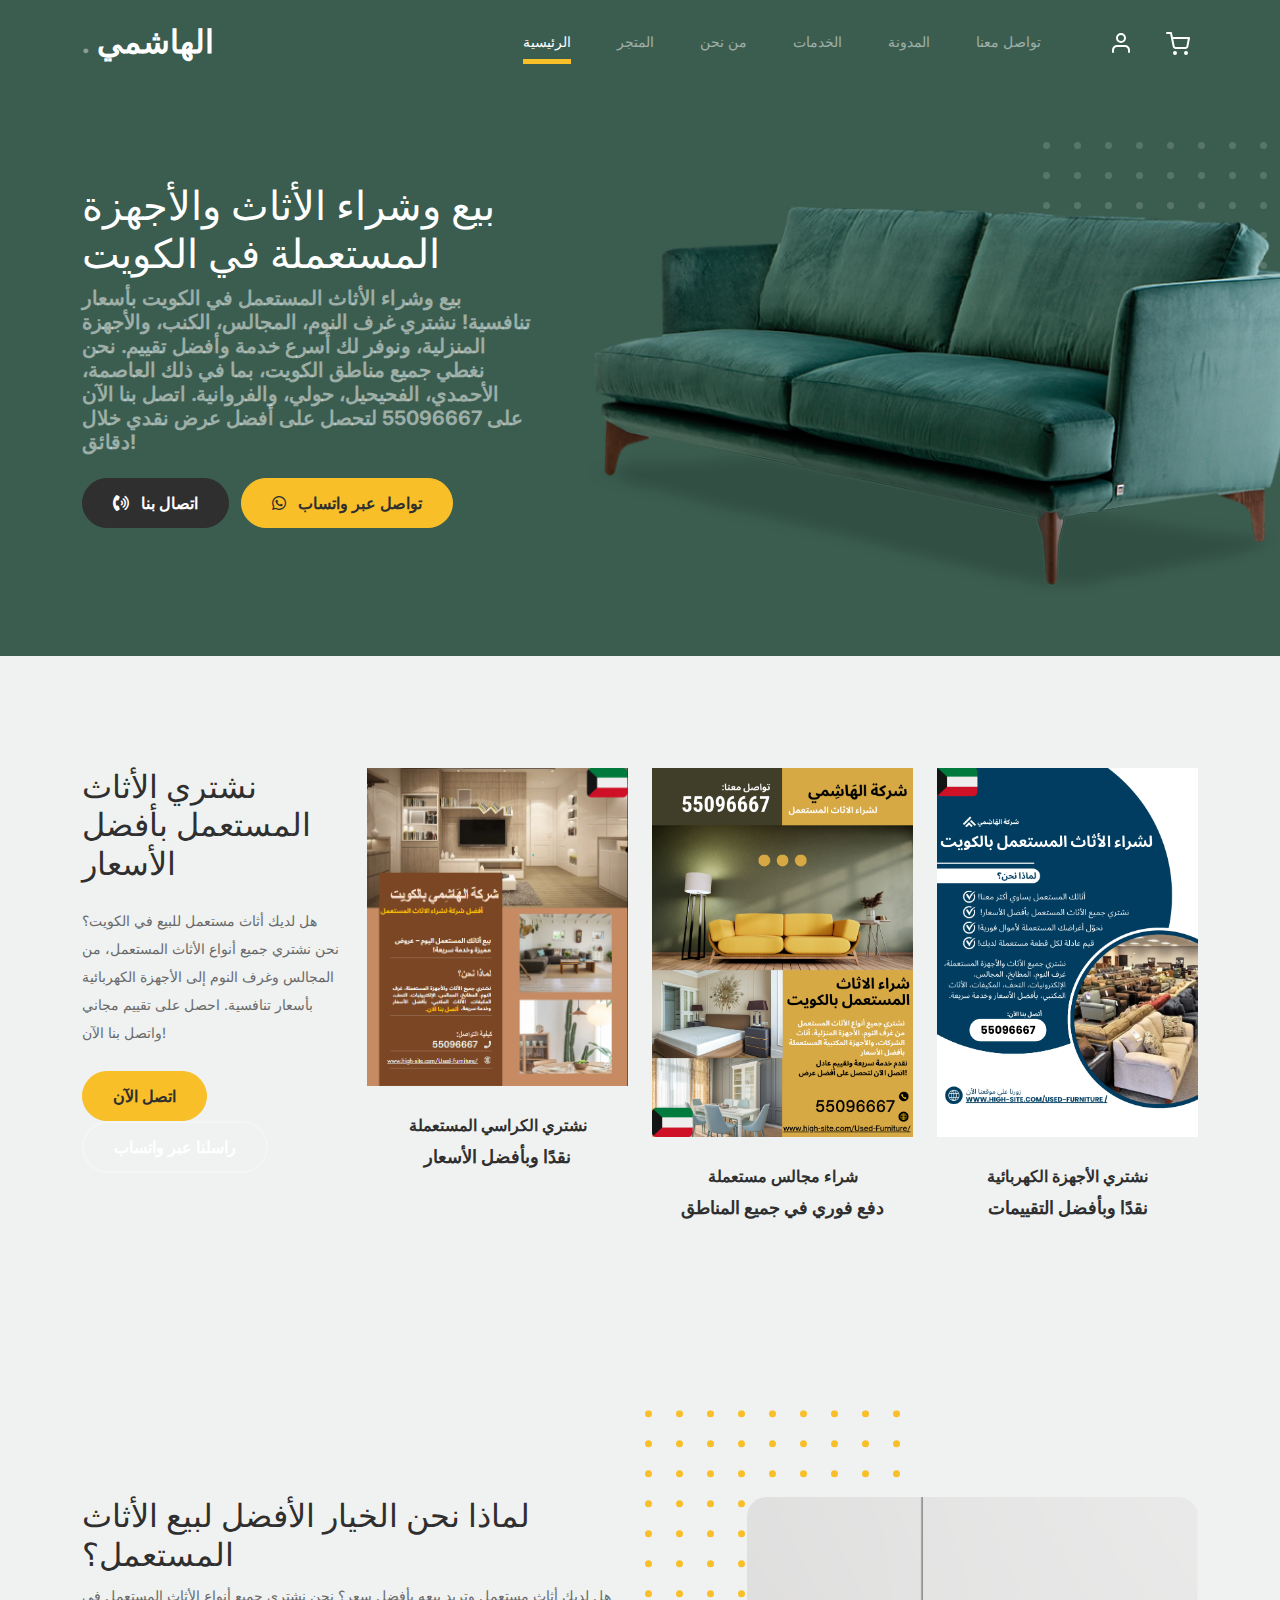
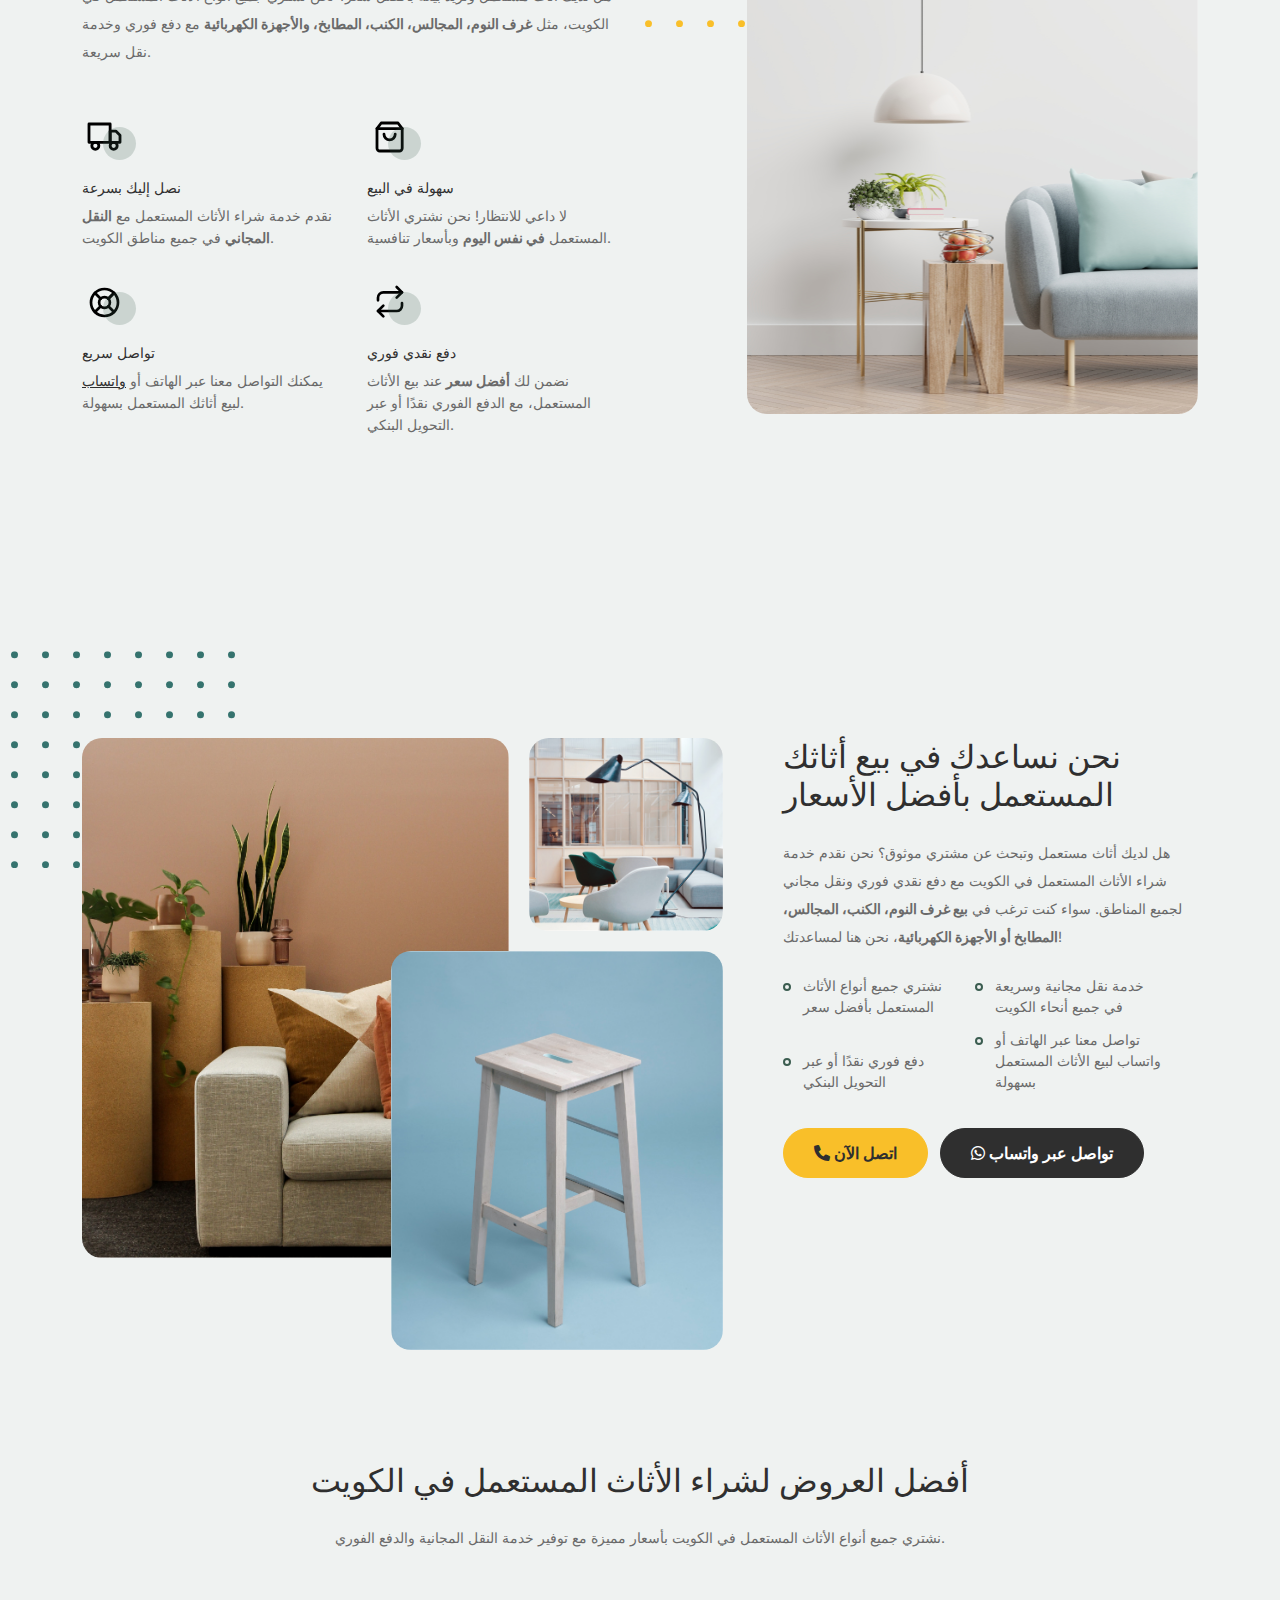
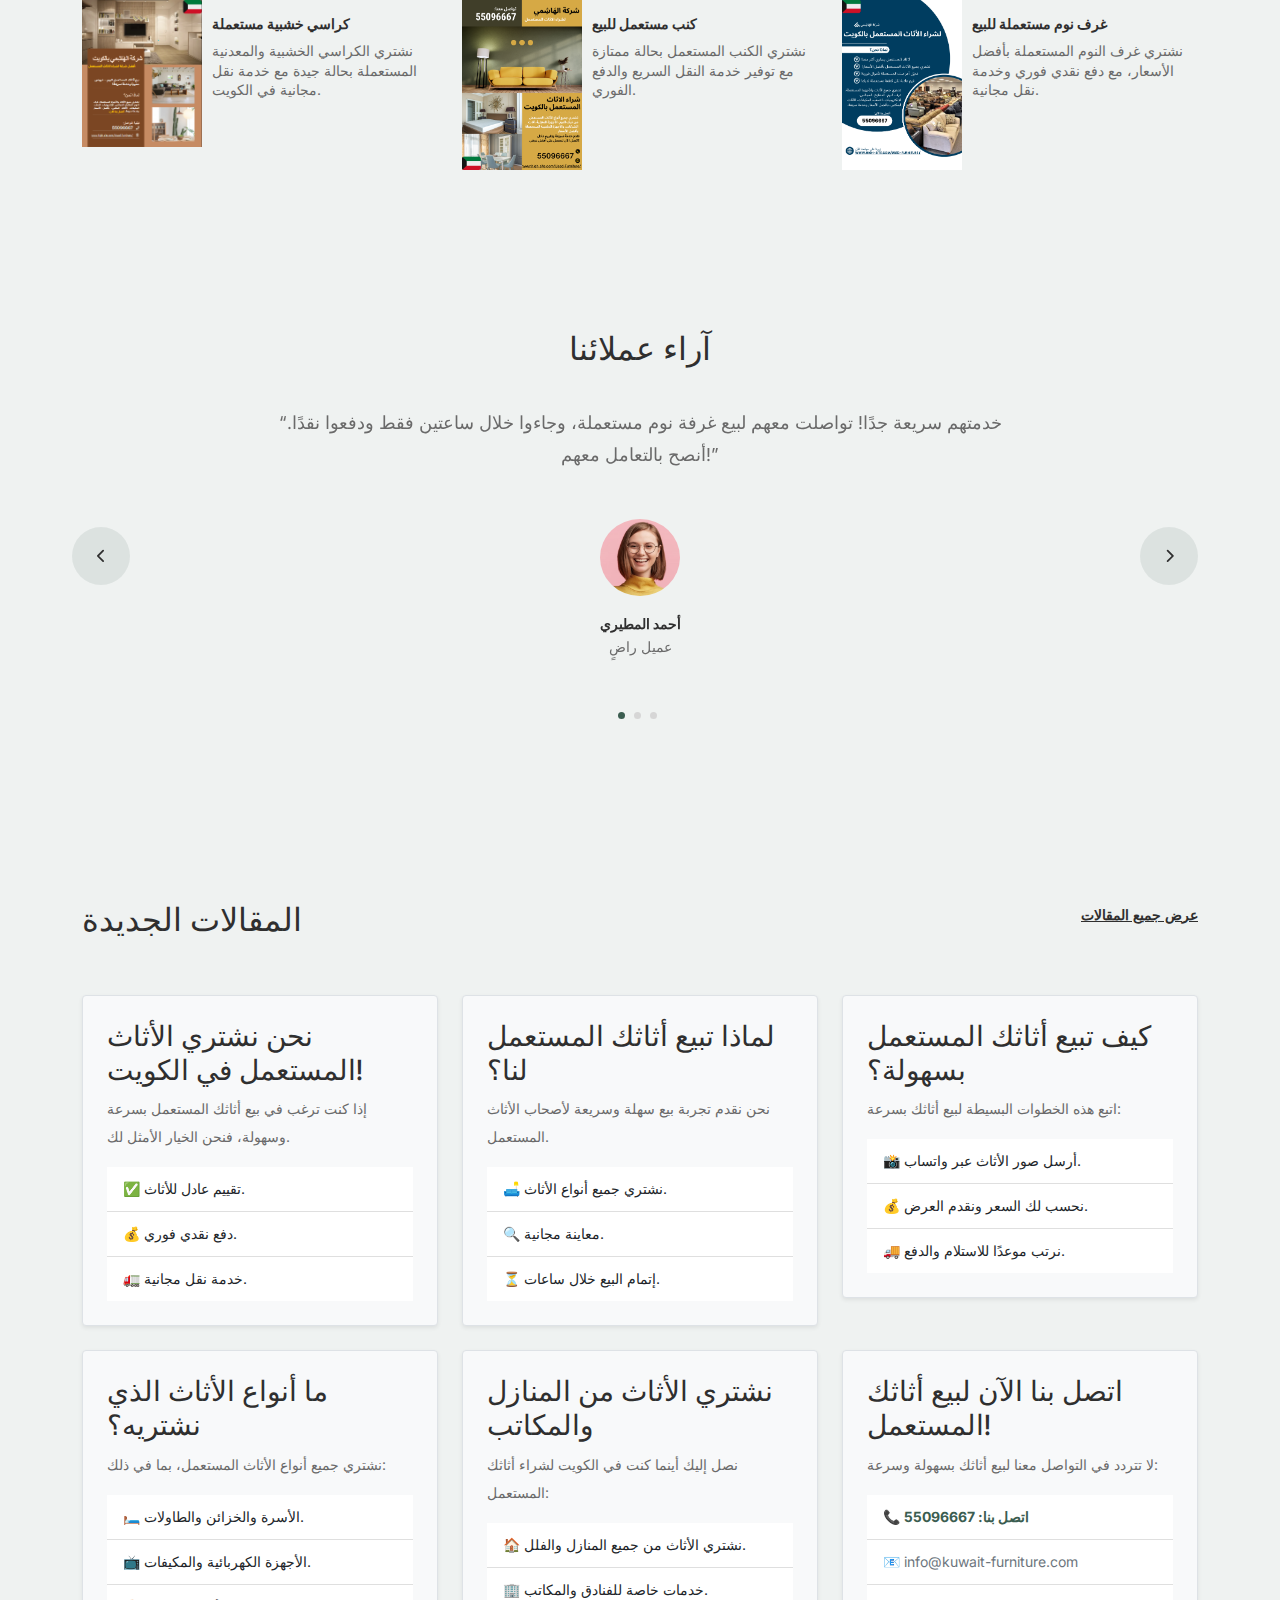
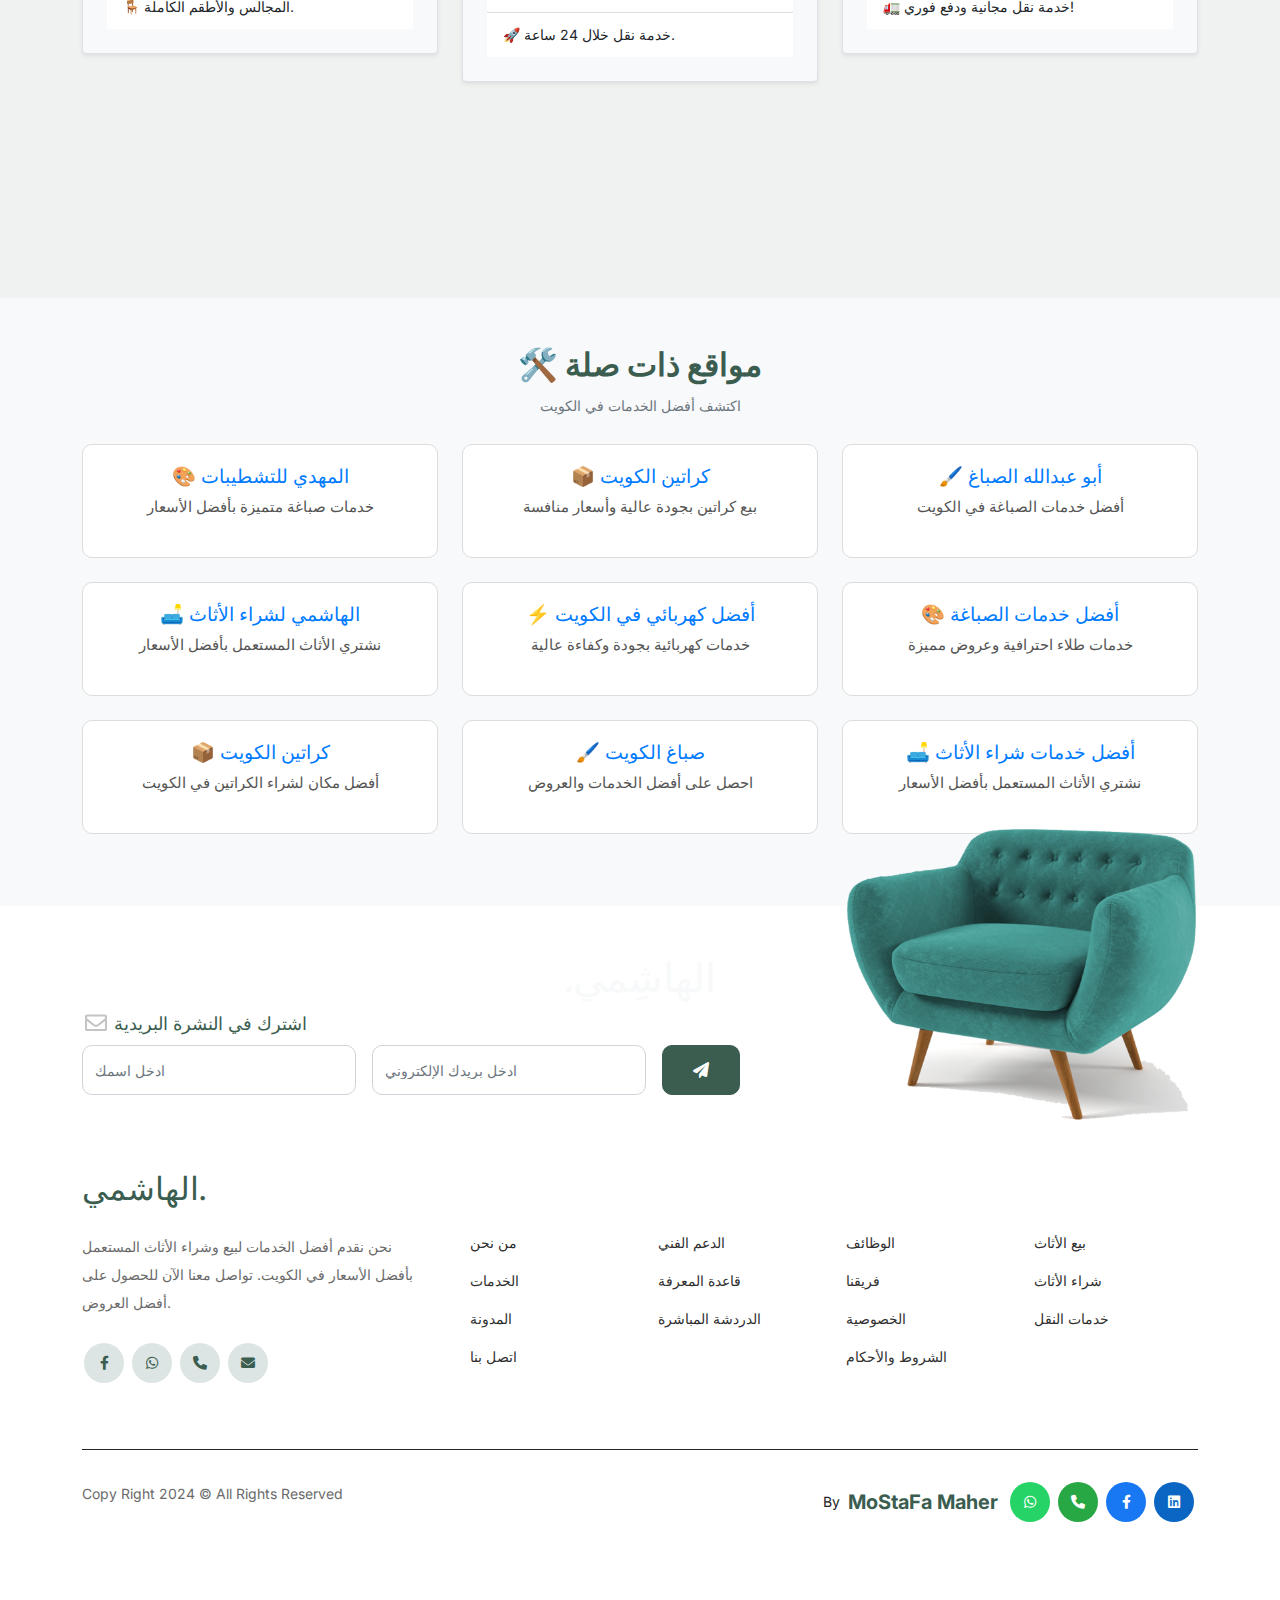
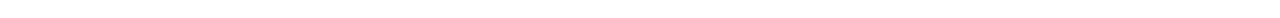
==== index.html @ af4d05bc "first commit" ====
<!DOCTYPE html>
<html lang="ar">

<head>
	<meta charset="UTF-8" />
	<meta http-equiv="X-UA-Compatible" content="IE=edge" />
	<meta name="viewport" content="width=device-width, initial-scale=1.0" />

	<link rel="icon" href="https://high-site.com/img/flagofkuwait_6485.ico" type="image/svg+xml" />

	<!-- Bootstrap CSS -->
	<link href="css/bootstrap.min.css" rel="stylesheet" />
	<link href="https://cdnjs.cloudflare.com/ajax/libs/font-awesome/6.0.0-beta3/css/all.min.css" rel="stylesheet" />
	<link href="css/tiny-slider.css" rel="stylesheet" />
	<link href="css/style.css" rel="stylesheet" />

	<title>
		شراء الأثاث المستعمل الكويت - اتصل الآن 55096667 - يشتري الأثاث المستعمل -
		أرقام شراء الأثاث المستعمل - أثاث مستعمل - غرف نوم - أجهزة منزلية - شركة
		الهاشمي للأثاث المستعمل
	</title>

	<!-- Meta Description -->
	<meta name="description"
		content="شركة الهاشمي لشراء الأثاث المستعمل في الكويت – نشتري جميع أنواع الأثاث المستعمل من غرف نوم، أجهزة منزلية، مطابخ، مجالس، تحف، إلكترونيات بأعلى سعر. خدمة سريعة، تقييم عادل، اتصل الآن 55096667! - شراء اثاث مستعمل بالكويت - نشتري غرف نوم - نشتري شقق كاملة - نشتري أجهزة كهربائية - نشتري مخيمات وسكراب - شراء اثاث مستعمل" />
	<meta name="keywords"
		content="شراء أثاث مستعمل بالكويت, نشتري الأثاث المستعمل, بيع أثاث مستعمل, نشتري غرف نوم مستعملة, نشتري أجهزة كهربائية, شراء عفش مستعمل, سوق الأثاث المستعمل, شراء مطابخ مستعملة, نشتري مجالس مستعملة, بيع وشراء الأثاث بالكويت, شراء أثاث مستعمل السالمية, شراء أثاث مستعمل الجهراء, نشتري الأثاث المستعمل الفروانية, شراء عفش مستعمل حولي, شراء أثاث مكتبي مستعمل, نشتري غرف نوم مستعملة بالكويت, نشتري الأثاث المستعمل بأعلى سعر, شراء أثاث مستعمل الأحمدي, شراء الأجهزة الكهربائية المستعملة, بيع وشراء غرف النوم المستعملة, نشتري العفش المستعمل بالكويت, شراء تحف وأنتيكات مستعملة, بيع أثاث مستعمل الكويت, نشتري مكيفات مستعملة, نشتري ثلاجات وغسالات مستعملة, شراء أدوات مطبخ مستعملة, شراء أثاث مستعمل الشويخ, شراء سكراب وأثاث قديم, شراء مستلزمات فنادق مستعملة, نشتري مستلزمات مطاعم مستعملة, سوق المستعمل في الكويت, نشتري طاولات وكراسي مستعملة, شراء أثاث في الكويت, نشتري الأثاث المستعمل نقدًا, أفضل شركة شراء أثاث مستعمل بالكويت, اتصل الآن لبيع أثاثك المستعمل, نشتري المخيمات والسكراب بالكويت" />

	<link rel="canonical" href="https://high-site.com/" />
	<!-- Robots -->
	<meta name="robots" content="index, follow" />

	<!-- Geo Tags for Local SEO -->
	<meta name="geo.region" content="KW" />
	<meta name="geo.placename" content="Kuwait City, Al Jahra, Al Ahmadi, Hawally, Al Farwaniyah, Al Dajeej" />
	<meta name="geo.position" content="29.3759;47.9774" />
	<meta name="ICBM" content="29.3759,47.9774" />
	<meta name="geo.country" content="KW" />

	<!-- Open Graph Tags -->
	<meta property="og:title" content="شراء الأثاث المستعمل بالكويت | أعلى سعر وأسرع خدمة | شركة الهاشمي" />
	<meta property="og:description"
		content="نشتري الأثاث المستعمل بالكويت بأعلى الأسعار! غرف نوم، أجهزة منزلية، مطابخ، مجالس، إلكترونيات. خدمة سريعة وتقييم عادل. اتصل الآن 55096667!" />
	<meta property="og:image" content="https://high-site.com/img/poster-Used-Furniture-kw-1-55096667.png" />
	<meta property="og:url" content="https://high-site.com/" />
	<meta property="og:type" content="website" />

	<!-- Twitter Card -->
	<meta name="twitter:card" content="https://high-site.com/img/poster-Used-Furniture-kw-1-55096667.png" />
	<meta name="twitter:title" content="شراء الأثاث المستعمل بالكويت | شركة الهاشمي | اتصل الآن 55096667" />
	<meta name="twitter:description"
		content="أفضل خدمة شراء أثاث مستعمل بالكويت. نشتري غرف النوم، الأجهزة المنزلية، المجالس، التحف بأعلى سعر! اتصل بنا 55096667." />
	<meta name="twitter:image" content="https://high-site.com/img/poster-Used-Furniture-kw-1-55096667.png" />
	<meta name="twitter:url" content="https://high-site.com/" />

	<!-- Google Font Poppins -->
	<link rel="preconnect" href="https://fonts.googleapis.com" />
	<link rel="preconnect" href="https://fonts.gstatic.com" crossorigin />
	<link href="https://fonts.googleapis.com/css2?family=Poppins:wght@100;200;300;400;500;600;700;800;900&display=swap"
		rel="stylesheet" />

	<!-- Scripts -->
	<!-- Schema.org (SEO) -->
	<script type="application/ld+json">
      {
        "@context": "https://schema.org",
        "@type": "Service",
        "name": "شراء الأثاث المستعمل بالكويت",
        "provider": {
          "@type": "LocalBusiness",
          "name": "شركة الهاشمي",
          "telephone": "+96555096667",
          "address": {
            "@type": "PostalAddress",
            "addressLocality": "Kuwait City",
            "addressCountry": "KW"
          }
        },
        "areaServed": {
          "@type": "Place",
          "name": "Kuwait"
        },
        "description": "نشتري جميع أنواع الأثاث المستعمل بالكويت بأفضل الأسعار، خدمة سريعة وتقييم عادل."
      }
    </script>

	<!-- Schema Markup for Local Business -->
	<script type="application/ld+json">
      {
        "@context": "https://schema.org",
        "@type": "LocalBusiness",
        "name": "شركة الهاشمي لشراء الأثاث المستعمل بالكويت",
        "description": "نشتري جميع أنواع الأثاث المستعمل في الكويت: غرف نوم، مطابخ، أجهزة منزلية، تحف، مجالس، إلكترونيات بأعلى الأسعار مع خدمة فورية وتقييم عادل. اتصل الآن 55096667!",
        "url": "https://high-site.com/",
        "logo": "https://high-site.com/img/kuwait-flag-icon.png",
        "address": {
          "@type": "PostalAddress",
          "streetAddress": "Al-Dajeej, Farwaniya",
          "addressLocality": "Kuwait City",
          "addressRegion": "Farwaniya",
          "postalCode": "81001",
          "addressCountry": "KW"
        },
        "contactPoint": {
          "@type": "ContactPoint",
          "telephone": "+96555096667",
          "contactType": "Customer Service"
        },
        "geo": {
          "@type": "GeoCoordinates",
          "latitude": 29.3759,
          "longitude": 47.9774
        },
        "openingHours": "Mo-Su 00:00-23:59",
        "sameAs": [],
        "areaServed": {
          "@type": "Place",
          "name": "Kuwait"
        }
      }
    </script>

	<!-- Schema for Images -->
	<script type="application/ld+json">
      {
        "@context": "https://schema.org",
        "@type": "ImageObject",
        "contentUrl": "https://high-site.com/img/poster-Used-Furniture-kw-1-55096667.png",
        "description": "شراء الأثاث المستعمل بالكويت - خدمة سريعة وأعلى الأسعار",
        "name": "الهاشمي لشراء الأثاث المستعمل بالكويت",
        "url": "https://high-site.com/"
      }
    </script>

	<!-- Schema for WebPage -->
	<script type="application/ld+json">
      {
        "@context": "https://schema.org",
        "@type": "WebPage",
        "name": "شراء الأثاث المستعمل بالكويت | شركة الهاشمي",
        "description": "أفضل خدمة لشراء الأثاث المستعمل بالكويت، نشتري جميع أنواع الأثاث المنزلي والمكتبي بأعلى سعر وبخدمة سريعة. اتصل بنا الآن 55096667.",
        "url": "https://high-site.com/"
      }
    </script>

	<!-- FAQ Schema Markup for Used Furniture Buying Service -->
	<script type="application/ld+json">
      {
        "@context": "https://schema.org",
        "@type": "FAQPage",
        "mainEntity": [
          {
            "@type": "Question",
            "name": "كيف يمكنني التواصل معكم؟",
            "acceptedAnswer": {
              "@type": "Answer",
              "text": "يمكنكم التواصل معنا عبر الهاتف أو WhatsApp على الرقم +96555096667 أو زيارة موقعنا الإلكتروني."
            }
          },
          {
            "@type": "Question",
            "name": "ما أنواع الأثاث المستعمل الذي تقومون بشرائه؟",
            "acceptedAnswer": {
              "@type": "Answer",
              "text": "نشتري جميع أنواع الأثاث المستعمل، بما في ذلك غرف النوم، المجالس، المطابخ، الأثاث المكتبي، الأجهزة الكهربائية، والتحف والديكورات."
            }
          },
          {
            "@type": "Question",
            "name": "ما هي المناطق التي تخدمونها في الكويت؟",
            "acceptedAnswer": {
              "@type": "Answer",
              "text": "نغطي جميع مناطق الكويت مثل الجهراء، الفروانية، حولي، السالمية، الأحمدي، الفحيحيل، مبارك الكبير، القرين، وصباح السالم."
            }
          },
          {
            "@type": "Question",
            "name": "هل تقدمون خدمة تقييم الأثاث مجانًا؟",
            "acceptedAnswer": {
              "@type": "Answer",
              "text": "نعم، نقدم تقييم مجاني للأثاث المستعمل مع إمكانية الحضور للموقع مباشرة لمعاينة الأثاث."
            }
          },
          {
            "@type": "Question",
            "name": "هل تقدمون خدمة نقل الأثاث؟",
            "acceptedAnswer": {
              "@type": "Answer",
              "text": "نعم، نقدم خدمة نقل الأثاث المستعمل عند الشراء لتوفير الراحة لعملائنا."
            }
          },
          {
            "@type": "Question",
            "name": "هل تشترون الأجهزة الإلكترونية المستعملة؟",
            "acceptedAnswer": {
              "@type": "Answer",
              "text": "نعم، نقوم بشراء جميع أنواع الأجهزة الإلكترونية مثل التلفزيونات، الثلاجات، الغسالات، المكيفات، والهواتف المحمولة."
            }
          },
          {
            "@type": "Question",
            "name": "كيف يمكنني الحصول على عرض سعر؟",
            "acceptedAnswer": {
              "@type": "Answer",
              "text": "يمكنكم إرسال صور الأثاث عبر WhatsApp أو الاتصال بنا مباشرة للحصول على عرض سعر فوري."
            }
          },
          {
            "@type": "Question",
            "name": "ما هي مميزات التعامل معكم؟",
            "acceptedAnswer": {
              "@type": "Answer",
              "text": "نقدم أعلى سعر للأثاث المستعمل، خدمة تقييم ونقل مجانية، تغطية شاملة لجميع مناطق الكويت، وسرعة في تنفيذ الخدمة."
            }
          },
          {
            "@type": "Question",
            "name": "هل يتم الدفع نقدًا عند الشراء؟",
            "acceptedAnswer": {
              "@type": "Answer",
              "text": "نعم، يتم الدفع نقدًا مباشرة بعد الاتفاق على السعر واستلام الأثاث."
            }
          },
          {
            "@type": "Question",
            "name": "ما هي أنواع الأثاث التي لا تقومون بشرائها؟",
            "acceptedAnswer": {
              "@type": "Answer",
              "text": "نحن نركز على شراء الأثاث بحالة جيدة، ولا نقوم بشراء الأثاث التالف أو غير القابل للاستخدام."
            }
          }
        ]
      }
    </script>

	<!-- Google tag (gtag.js) -->
	<script async src="https://www.googletagmanager.com/gtag/js?id=G-HM5YSEN372"></script>
	<script>
		window.dataLayer = window.dataLayer || [];
		function gtag() {
			dataLayer.push(arguments);
		}
		gtag("js", new Date());

		gtag("config", "G-HM5YSEN372");
	</script>
</head>

<body>
	<!-- بداية شريط التنقل -->
	<nav class="custom-navbar navbar navbar-expand-md navbar-dark bg-dark" aria-label="شريط التنقل">
		<div class="container">
			<a class="navbar-brand" href="index.html"><span>.</span> الهاشمي</a>

			<button class="navbar-toggler" type="button" data-bs-toggle="collapse" data-bs-target="#navbarsFurni"
				aria-controls="navbarsFurni" aria-expanded="false" aria-label="تبديل القائمة">
				<span class="navbar-toggler-icon"></span>
			</button>

			<div class="collapse navbar-collapse" id="navbarsFurni">
				<ul class="custom-navbar-nav navbar-nav ms-auto mb-2 mb-md-0">
					<li class="nav-item active">
						<a class="nav-link" href="index.html">الرئيسية</a>
					</li>
					<li><a class="nav-link" href="shop.html">المتجر</a></li>
					<li><a class="nav-link" href="about.html">من نحن</a></li>
					<li><a class="nav-link" href="services.html">الخدمات</a></li>
					<li><a class="nav-link" href="blog.html">المدونة</a></li>
					<li><a class="nav-link" href="contact.html">تواصل معنا</a></li>
				</ul>

				<ul class="custom-navbar-cta navbar-nav mb-2 mb-md-0 ms-5">
					<li>
						<a class="nav-link" href="#"><img src="images/user.svg" alt="حساب المستخدم" /></a>
					</li>
					<li>
						<a class="nav-link" href="cart.html"><img src="images/cart.svg" alt="سلة التسوق" /></a>
					</li>
				</ul>
			</div>
		</div>
	</nav>
	<!-- نهاية شريط التنقل -->

	<!-- Start Hero Section -->
	<div class="hero">
		<div class="container">
			<div class="row justify-content-between">
				<div class="col-lg-5">
					<div class="intro-excerpt">
						<p class="h1 text-white">
							بيع وشراء الأثاث والأجهزة<span class="d-block">المستعملة في الكويت</span>
						</p>
						<h1 class="h5 mb-4 text-white-50">
							بيع وشراء الأثاث المستعمل في الكويت بأسعار تنافسية! نشتري غرف النوم، المجالس، الكنب،
							والأجهزة المنزلية، ونوفر لك أسرع خدمة وأفضل تقييم. نحن نغطي جميع مناطق الكويت، بما في ذلك
							العاصمة، الأحمدي، الفحيحيل، حولي، والفروانية. اتصل بنا الآن على 55096667 لتحصل على أفضل عرض
							نقدي خلال دقائق!
						</h1>
						<div class="">
							<a href="tel:+96555096667" class="btn btn-outline-primary me-2">
								<i class="fa-solid fa-phone-volume me-2"></i> اتصال بنا
							</a>
							<a href="https://wa.me/+96555096667" class="btn btn-secondary me-2">
								<i class="fa-brands fa-whatsapp me-2"></i> تواصل عبر واتساب
							</a>
						</div>
					</div>

				</div>
				<div class="col-lg-7">
					<div class="hero-img-wrap">
						<img src="images/couch.png" class="img-fluid" />
					</div>
				</div>
			</div>
		</div>
	</div>
	<!-- End Hero Section -->

	<!-- Start Product Section -->
	<div class="product-section">
		<div class="container">
			<div class="row">
				<!-- Start Column 1 -->
				<div class="col-md-12 col-lg-3 mb-5 mb-lg-0">
					<h2 class="mb-4 section-title">نشتري الأثاث المستعمل بأفضل الأسعار</h2>
					<p class="mb-4">
						هل لديك أثاث مستعمل للبيع في الكويت؟ نحن نشتري جميع أنواع الأثاث المستعمل، من المجالس وغرف النوم
						إلى الأجهزة الكهربائية بأسعار تنافسية. احصل على تقييم مجاني واتصل بنا الآن!
					</p>
					<p>
						<a href="tel:+96555096667" class="btn btn-secondary me-2">اتصل الآن</a>
						<a href="https://wa.me/+96555096667" class="btn btn-white-outline">راسلنا عبر واتساب</a>
					</p>
				</div>
				<!-- End Column 1 -->

				<!-- Start Column 2 -->
				<div class="col-12 col-md-4 col-lg-3 mb-5 mb-md-0">
					<a class="product-item" href="tel:+96555096667">
						<img src="images/poster-Used-Furniture-kw-1-55096667.png" class="img-fluid product-thumbnail"
							alt="نشتري الكراسي المستعملة في الكويت" />
						<h3 class="product-title">نشتري الكراسي المستعملة</h3>
						<strong class="product-price">نقدًا وبأفضل الأسعار</strong>
						<span class="icon-cross">
							<img src="images/cross.svg" class="img-fluid" />
						</span>
					</a>
				</div>
				<!-- End Column 2 -->

				<!-- Start Column 3 -->
				<div class="col-12 col-md-4 col-lg-3 mb-5 mb-md-0">
					<a class="product-item" href="tel:+96555096667">
						<img src="images/poster-Used-Furniture-kw-2-55096667.png" class="img-fluid product-thumbnail"
							alt="شراء مجالس مستعملة الكويت" />
						<h3 class="product-title">شراء مجالس مستعملة</h3>
						<strong class="product-price">دفع فوري في جميع المناطق</strong>
						<span class="icon-cross">
							<img src="images/cross.svg" class="img-fluid" />
						</span>
					</a>
				</div>
				<!-- End Column 3 -->

				<!-- Start Column 4 -->
				<div class="col-12 col-md-4 col-lg-3 mb-5 mb-md-0">
					<a class="product-item" href="tel:+96555096667">
						<img src="images/poster-Used-Furniture-kw-3-55096667.png" class="img-fluid product-thumbnail"
							alt="نشتري الأجهزة الكهربائية المستعملة في الكويت" />
						<h3 class="product-title">نشتري الأجهزة الكهربائية</h3>
						<strong class="product-price">نقدًا وبأفضل التقييمات</strong>
						<span class="icon-cross">
							<img src="images/cross.svg" class="img-fluid" />
						</span>
					</a>
				</div>
				<!-- End Column 4 -->
			</div>

		</div>
	</div>
	<!-- End Product Section -->
	<!-- Start Why Choose Us Section -->
	<div class="why-choose-section">
		<div class="container">
			<div class="row justify-content-between">
				<div class="col-lg-6">
					<h2 class="section-title">لماذا نحن الخيار الأفضل لبيع الأثاث المستعمل؟</h2>
					<p>
						هل لديك أثاث مستعمل وتريد بيعه بأفضل سعر؟ نحن نشتري جميع أنواع الأثاث المستعمل في الكويت،
						مثل <strong>غرف النوم، المجالس، الكنب، المطابخ، والأجهزة الكهربائية</strong> مع دفع فوري وخدمة
						نقل سريعة.
					</p>

					<div class="row my-5">
						<div class="col-6 col-md-6">
							<div class="feature">
								<div class="icon">
									<img src="images/truck.svg" alt="خدمة شراء الأثاث المستعمل مع النقل المجاني"
										class="img-fluid" />
								</div>
								<h3>نصل إليك بسرعة</h3>
								<p>
									نقدم خدمة شراء الأثاث المستعمل مع <strong>النقل المجاني</strong> في جميع مناطق
									الكويت.
								</p>
							</div>
						</div>

						<div class="col-6 col-md-6">
							<div class="feature">
								<div class="icon">
									<img src="images/bag.svg" alt="بيع الأثاث المستعمل بسهولة في الكويت"
										class="img-fluid" />
								</div>
								<h3>سهولة في البيع</h3>
								<p>
									لا داعي للانتظار! نحن نشتري الأثاث المستعمل <strong>في نفس اليوم</strong> وبأسعار
									تنافسية.
								</p>
							</div>
						</div>

						<div class="col-6 col-md-6">
							<div class="feature">
								<div class="icon">
									<img src="images/support.svg" alt="أفضل تجار أثاث مستعمل بالكويت"
										class="img-fluid" />
								</div>
								<h3>تواصل سريع</h3>
								<p>
									يمكنك التواصل معنا عبر الهاتف أو <a href="https://wa.me/+96555096667">واتساب</a>
									لبيع أثاثك المستعمل بسهولة.
								</p>
							</div>
						</div>

						<div class="col-6 col-md-6">
							<div class="feature">
								<div class="icon">
									<img src="images/return.svg" alt="دفع فوري عند شراء الأثاث المستعمل بالكويت"
										class="img-fluid" />
								</div>
								<h3>دفع نقدي فوري</h3>
								<p>
									نضمن لك <strong>أفضل سعر</strong> عند بيع الأثاث المستعمل، مع الدفع الفوري نقدًا أو
									عبر التحويل البنكي.
								</p>
							</div>
						</div>
					</div>
				</div>

				<div class="col-lg-5">
					<div class="img-wrap">
						<img src="images/why-choose-us-img.jpg" alt="أماكن شراء الأثاث المستعمل في الكويت"
							class="img-fluid" />
					</div>
				</div>
			</div>
		</div>
	</div>
	<!-- End Why Choose Us Section -->

	<!-- Start We Help Section -->
	<div class="we-help-section">
		<div class="container">
			<div class="row justify-content-between">
				<div class="col-lg-7 mb-5 mb-lg-0">
					<div class="imgs-grid">
						<div class="grid grid-1">
							<img src="images/img-grid-1.jpg" alt="شراء الأثاث المستعمل بالكويت" loading="lazy" />
						</div>
						<div class="grid grid-2">
							<img src="images/img-grid-2.jpg" alt="أفضل الأسعار لبيع الأثاث المستعمل" loading="lazy" />
						</div>
						<div class="grid grid-3">
							<img src="images/img-grid-3.jpg" alt="بيع غرف نوم مستعملة وأجهزة كهربائية" loading="lazy" />
						</div>
					</div>
				</div>

				<div class="col-lg-5 ps-lg-5">
					<h2 class="section-title mb-4">
						نحن نساعدك في بيع أثاثك المستعمل بأفضل الأسعار
					</h2>
					<p>
						هل لديك أثاث مستعمل وتبحث عن مشتري موثوق؟ نحن نقدم خدمة شراء الأثاث المستعمل
						في الكويت مع دفع نقدي فوري ونقل مجاني لجميع المناطق. سواء كنت ترغب في
						<strong>بيع غرف النوم، الكنب، المجالس، المطابخ أو الأجهزة الكهربائية</strong>،
						نحن هنا لمساعدتك!
					</p>

					<ul class="list-unstyled custom-list my-4">
						<li>نشتري جميع أنواع الأثاث المستعمل بأفضل سعر</li>
						<li>خدمة نقل مجانية وسريعة في جميع أنحاء الكويت</li>
						<li>دفع فوري نقدًا أو عبر التحويل البنكي</li>
						<li>تواصل معنا عبر الهاتف أو واتساب لبيع الأثاث المستعمل بسهولة</li>
					</ul>

					<p>
						<a href="tel:+96555096667" class="btn btn-secondary me-2">
							<i class="fa-solid fa-phone"></i> اتصل الآن
						</a>
						<a href="https://wa.me/+96555096667" class="btn btn-success">
							<i class="fa-brands fa-whatsapp"></i> تواصل عبر واتساب
						</a>
					</p>
				</div>
			</div>
		</div>
	</div>
	<!-- End We Help Section -->

	<!-- Start Popular Used Furniture Section -->
	<div class="popular-product">
		<div class="container">
			<h2 class="section-title text-center mb-4">أفضل العروض لشراء الأثاث المستعمل في الكويت</h2>
			<p class="text-center mb-5">نشتري جميع أنواع الأثاث المستعمل في الكويت بأسعار مميزة مع توفير خدمة النقل
				المجانية والدفع الفوري.</p>

			<div class="row">
				<!-- Product 1 -->
				<div class="col-12 col-md-6 col-lg-4 mb-4 mb-lg-0">
					<div class="product-item-sm d-flex">
						<div class="thumbnail">
							<img src="images/poster-Used-Furniture-kw-1-55096667.png" alt="شراء كراسي مستعملة في الكويت"
								class="img-fluid" loading="lazy" />
						</div>
						<div class="pt-3">
							<h3>كراسي خشبية مستعملة</h3>
							<p>نشتري الكراسي الخشبية والمعدنية المستعملة بحالة جيدة مع خدمة نقل مجانية في الكويت.</p>
						</div>
					</div>
				</div>

				<!-- Product 2 -->
				<div class="col-12 col-md-6 col-lg-4 mb-4 mb-lg-0">
					<div class="product-item-sm d-flex">
						<div class="thumbnail">
							<img src="images/poster-Used-Furniture-kw-2-55096667.png" alt="شراء كنب مستعمل في الكويت"
								class="img-fluid" loading="lazy" />
						</div>
						<div class="pt-3">
							<h3>كنب مستعمل للبيع</h3>
							<p>نشتري الكنب المستعمل بحالة ممتازة مع توفير خدمة النقل السريع والدفع الفوري.</p>
						</div>
					</div>
				</div>

				<!-- Product 3 -->
				<div class="col-12 col-md-6 col-lg-4 mb-4 mb-lg-0">
					<div class="product-item-sm d-flex">
						<div class="thumbnail">
							<img src="images/poster-Used-Furniture-kw-3-55096667.png" alt="بيع غرف نوم مستعملة بالكويت"
								class="img-fluid" loading="lazy" />
						</div>
						<div class="pt-3">
							<h3>غرف نوم مستعملة للبيع</h3>
							<p>نشتري غرف النوم المستعملة بأفضل الأسعار، مع دفع نقدي فوري وخدمة نقل مجانية.</p>
						</div>
					</div>
				</div>

			</div>
		</div>
	</div>
	<!-- End Popular Used Furniture Section -->

	<!-- Start Testimonial Slider -->
	<div class="testimonial-section">
		<div class="container">
			<div class="row">
				<div class="col-lg-7 mx-auto text-center">
					<h2 class="section-title">آراء عملائنا</h2>
				</div>
			</div>

			<div class="row justify-content-center">
				<div class="col-lg-12">
					<div class="testimonial-slider-wrap text-center">
						<div id="testimonial-nav">
							<span class="prev" data-controls="prev"><span class="fa fa-chevron-left"></span></span>
							<span class="next" data-controls="next"><span class="fa fa-chevron-right"></span></span>
						</div>

						<div class="testimonial-slider">
							<!-- Testimonial 1 -->
							<div class="item">
								<div class="row justify-content-center">
									<div class="col-lg-8 mx-auto">
										<div class="testimonial-block text-center">
											<blockquote class="mb-5">
												<p>&ldquo;خدمتهم سريعة جدًا! تواصلت معهم لبيع غرفة نوم مستعملة، وجاءوا
													خلال ساعتين فقط ودفعوا نقدًا. أنصح بالتعامل معهم!&rdquo;</p>
											</blockquote>
											<div class="author-info">
												<div class="author-pic">
													<img src="images/person-1.png" alt="أحمد المطيري" class="img-fluid"
														loading="lazy" />
												</div>
												<h3 class="font-weight-bold">أحمد المطيري</h3>
												<span class="position d-block mb-3">عميل راضٍ</span>
											</div>
										</div>
									</div>
								</div>
							</div>
							<!-- END Testimonial 1 -->

							<!-- Testimonial 2 -->
							<div class="item">
								<div class="row justify-content-center">
									<div class="col-lg-8 mx-auto">
										<div class="testimonial-block text-center">
											<blockquote class="mb-5">
												<p>&ldquo;أفضل خدمة لشراء الأثاث المستعمل في الكويت! الأسعار عادلة،
													وخدمة العملاء ممتازة جدًا!&rdquo;</p>
											</blockquote>
											<div class="author-info">
												<div class="author-pic">
													<img src="images/person-2.png" alt="فاطمة العازمي" class="img-fluid"
														loading="lazy" />
												</div>
												<h3 class="font-weight-bold">فاطمة العازمي</h3>
												<span class="position d-block mb-3">عميلة راضية</span>
											</div>
										</div>
									</div>
								</div>
							</div>
							<!-- END Testimonial 2 -->

							<!-- Testimonial 3 -->
							<div class="item">
								<div class="row justify-content-center">
									<div class="col-lg-8 mx-auto">
										<div class="testimonial-block text-center">
											<blockquote class="mb-5">
												<p>&ldquo;احتجت لبيع أثاث مكتبي مستعمل، وكانت العملية سهلة وسريعة. تعامل
													محترف وأسعار تنافسية!&rdquo;</p>
											</blockquote>
											<div class="author-info">
												<div class="author-pic">
													<img src="images/person-3.png" alt="عبدالله الكندري"
														class="img-fluid" loading="lazy" />
												</div>
												<h3 class="font-weight-bold">عبدالله الكندري</h3>
												<span class="position d-block mb-3">صاحب مكتب</span>
											</div>
										</div>
									</div>
								</div>
							</div>
							<!-- END Testimonial 3 -->
						</div>
					</div>
				</div>
			</div>
		</div>
	</div>
	<!-- End Testimonial Slider -->

	<!-- Start Blog Section -->
	<div class="blog-section">
		<div class="container">
			<div class="row mb-5">
				<div class="col-md-6">
					<h2 class="section-title">المقالات الجديدة</h2>
				</div>
				<div class="col-md-6 text-start text-md-end">
					<a href="#" class="more">عرض جميع المقالات</a>
				</div>
			</div>

			<div class="row">
				<!-- المقال الأول -->
				<div class="col-12 col-sm-6 col-md-4 mb-4">
					<div class="post-entry p-4 border rounded shadow-sm bg-light">
						<h3><a href="#">نحن نشتري الأثاث المستعمل في الكويت!</a></h3>
						<p>إذا كنت ترغب في بيع أثاثك المستعمل بسرعة وسهولة، فنحن الخيار الأمثل لك.</p>
						<ul class="list-group list-group-flush">
							<li class="list-group-item">✅ تقييم عادل للأثاث.</li>
							<li class="list-group-item">💰 دفع نقدي فوري.</li>
							<li class="list-group-item">🚛 خدمة نقل مجانية.</li>
						</ul>
					</div>
				</div>

				<!-- المقال الثاني -->
				<div class="col-12 col-sm-6 col-md-4 mb-4">
					<div class="post-entry p-4 border rounded shadow-sm bg-light">
						<h3><a href="#">لماذا تبيع أثاثك المستعمل لنا؟</a></h3>
						<p>نحن نقدم تجربة بيع سهلة وسريعة لأصحاب الأثاث المستعمل.</p>
						<ul class="list-group list-group-flush">
							<li class="list-group-item">🛋️ نشتري جميع أنواع الأثاث.</li>
							<li class="list-group-item">🔍 معاينة مجانية.</li>
							<li class="list-group-item">⏳ إتمام البيع خلال ساعات.</li>
						</ul>
					</div>
				</div>

				<!-- المقال الثالث -->
				<div class="col-12 col-sm-6 col-md-4 mb-4">
					<div class="post-entry p-4 border rounded shadow-sm bg-light">
						<h3><a href="#">كيف تبيع أثاثك المستعمل بسهولة؟</a></h3>
						<p>اتبع هذه الخطوات البسيطة لبيع أثاثك بسرعة:</p>
						<ul class="list-group list-group-flush">
							<li class="list-group-item">📸 أرسل صور الأثاث عبر واتساب.</li>
							<li class="list-group-item">💰 نحسب لك السعر ونقدم العرض.</li>
							<li class="list-group-item">🚚 نرتب موعدًا للاستلام والدفع.</li>
						</ul>
					</div>
				</div>

				<!-- المقال الرابع -->
				<div class="col-12 col-sm-6 col-md-4 mb-4">
					<div class="post-entry p-4 border rounded shadow-sm bg-light">
						<h3><a href="#">ما أنواع الأثاث الذي نشتريه؟</a></h3>
						<p>نشتري جميع أنواع الأثاث المستعمل، بما في ذلك:</p>
						<ul class="list-group list-group-flush">
							<li class="list-group-item">🛏️ الأسرة والخزائن والطاولات.</li>
							<li class="list-group-item">📺 الأجهزة الكهربائية والمكيفات.</li>
							<li class="list-group-item">🪑 المجالس والأطقم الكاملة.</li>
						</ul>
					</div>
				</div>

				<!-- المقال الخامس -->
				<div class="col-12 col-sm-6 col-md-4 mb-4">
					<div class="post-entry p-4 border rounded shadow-sm bg-light">
						<h3><a href="#">نشتري الأثاث من المنازل والمكاتب</a></h3>
						<p>نصل إليك أينما كنت في الكويت لشراء أثاثك المستعمل:</p>
						<ul class="list-group list-group-flush">
							<li class="list-group-item">🏠 نشتري الأثاث من جميع المنازل والفلل.</li>
							<li class="list-group-item">🏢 خدمات خاصة للفنادق والمكاتب.</li>
							<li class="list-group-item">🚀 خدمة نقل خلال 24 ساعة.</li>
						</ul>
					</div>
				</div>

				<!-- المقال السادس -->
				<div class="col-12 col-sm-6 col-md-4 mb-4">
					<div class="post-entry p-4 border rounded shadow-sm bg-light">
						<h3><a href="#">اتصل بنا الآن لبيع أثاثك المستعمل!</a></h3>
						<p>لا تتردد في التواصل معنا لبيع أثاثك بسهولة وسرعة:</p>
						<ul class="list-group list-group-flush">
							<li class="list-group-item">📞 <a href="tel:55096667" class="text-primary fw-bold">اتصل بنا:
									55096667</a></li>
							<li class="list-group-item">📧 <a href="mailto:info@kuwait-furniture.com"
									class="text-secondary">info@kuwait-furniture.com</a></li>
							<li class="list-group-item">🚛 خدمة نقل مجانية ودفع فوري!</li>
						</ul>
					</div>
				</div>

			</div>
		</div>
	</div>
	<!-- End Blog Section -->
	<!-- Start Backlinks Section -->
	<section id="backlinks" class="py-5 bg-light">
		<div class="container">
			<div class="text-center mb-4">
				<h2 class="fw-bold text-primary">🛠️ مواقع ذات صلة</h2>
				<p class="text-muted">اكتشف أفضل الخدمات في الكويت</p>
			</div>

			<div class="row justify-content-center">
				<!-- المواقع الرئيسية -->
				<div class="col-md-4 col-sm-6 mb-4">
					<a href="https://elhassan-dyer.com/" target="_blank" class="text-decoration-none">
						<div class="backlink-card">
							<h4>🎨 المهدي للتشطيبات</h4>
							<p>خدمات صباغة متميزة بأفضل الأسعار</p>
						</div>
					</a>
				</div>

				<div class="col-md-4 col-sm-6 mb-4">
					<a href="https://kuwait-all.com/" target="_blank" class="text-decoration-none">
						<div class="backlink-card">
							<h4>📦 كراتين الكويت</h4>
							<p>بيع كراتين بجودة عالية وأسعار منافسة</p>
						</div>
					</a>
				</div>

				<div class="col-md-4 col-sm-6 mb-4">
					<a href="https://kuwait-sb.com/" target="_blank" class="text-decoration-none">
						<div class="backlink-card">
							<h4>🖌️ أبو عبدالله الصباغ</h4>
							<p>أفضل خدمات الصباغة في الكويت</p>
						</div>
					</a>
				</div>

				<div class="col-md-4 col-sm-6 mb-4">
					<a href="https://high-site.com" target="_blank" class="text-decoration-none">
						<div class="backlink-card">
							<h4>🛋️ الهاشمي لشراء الأثاث</h4>
							<p>نشتري الأثاث المستعمل بأفضل الأسعار</p>
						</div>
					</a>
				</div>

				<div class="col-md-4 col-sm-6 mb-4">
					<a href="https://kuwait-electrician.com/" target="_blank" class="text-decoration-none">
						<div class="backlink-card">
							<h4>⚡ أفضل كهربائي في الكويت</h4>
							<p>خدمات كهربائية بجودة وكفاءة عالية</p>
						</div>
					</a>
				</div>

				<!-- الروابط الفرعية -->
				<div class="col-md-4 col-sm-6 mb-4">
					<a href="https://elhassan-dyer.com/best.html" target="_blank" class="text-decoration-none">
						<div class="backlink-card">
							<h4>🎨 أفضل خدمات الصباغة</h4>
							<p>خدمات طلاء احترافية وعروض مميزة</p>
						</div>
					</a>
				</div>

				<div class="col-md-4 col-sm-6 mb-4">
					<a href="https://kuwait-all.com/best.html" target="_blank" class="text-decoration-none">
						<div class="backlink-card">
							<h4>📦 كراتين الكويت</h4>
							<p>أفضل مكان لشراء الكراتين في الكويت</p>
						</div>
					</a>
				</div>

				<div class="col-md-4 col-sm-6 mb-4">
					<a href="https://kuwait-sb.com/best.html" target="_blank" class="text-decoration-none">
						<div class="backlink-card">
							<h4>🖌️ صباغ الكويت</h4>
							<p>احصل على أفضل الخدمات والعروض</p>
						</div>
					</a>
				</div>

				<div class="col-md-4 col-sm-6 mb-4">
					<a href="https://high-site.com/best.html" target="_blank" class="text-decoration-none">
						<div class="backlink-card">
							<h4>🛋️ أفضل خدمات شراء الأثاث</h4>
							<p>نشتري الأثاث المستعمل بأفضل الأسعار</p>
						</div>
					</a>
				</div>
			</div>
		</div>
	</section>
	<!-- End Backlinks Section -->

	<!-- Start Footer Section -->
	<footer class="footer-section pt-5 flex-center flex-column">
		<h2 class="fs-1 text-light">.الهاشِمي</h2>

		<div class="container relative">
			<div class="sofa-img">
				<img src="images/sofa.png" alt="Image" class="img-fluid" />
			</div>

			<!-- Newsletter Subscription -->
			<div class="row">
				<div class="col-lg-8">
					<div class="subscription-form">
						<h3 class="d-flex align-items-center">
							<span class="me-1">
								<img src="images/envelope-outline.svg" alt="Image" class="img-fluid" />
							</span>
							<span>اشترك في النشرة البريدية</span>
						</h3>

						<form action="#" class="row g-3">
							<div class="col-auto">
								<input type="text" class="form-control" placeholder="ادخل اسمك" />
							</div>
							<div class="col-auto">
								<input type="email" class="form-control" placeholder="ادخل بريدك الإلكتروني" />
							</div>
							<div class="col-auto">
								<button class="btn btn-primary">
									<span class="fa fa-paper-plane"></span>
								</button>
							</div>
						</form>
					</div>
				</div>
			</div>

			<!-- Footer Links -->
			<div class="row g-5 mb-5">
				<div class="col-lg-4">
					<div class="mb-4 footer-logo-wrap">
						<a href="#" class="footer-logo">الهاشمي<span>.</span></a>
					</div>
					<p class="mb-4">
						نحن نقدم أفضل الخدمات لبيع وشراء الأثاث المستعمل بأفضل الأسعار في الكويت. تواصل معنا الآن للحصول
						على أفضل العروض.
					</p>

					<ul class="list-unstyled custom-social">
						<li>
							<a href="https://www.facebook.com/mostafa30zs"><span
									class="fa fa-brands fa-facebook-f"></span></a>
						</li>
						<li>
							<a href="https://wa.me/+96555096667"><span class="fa fa-brands fa-whatsapp"></span></a>
						</li>
						<li>
							<a href="tel:+55096667"><span class="fa fa-phone"></span></a>
						</li>
						<li>
							<a href="mailto:contact@high-site.com"><span class="fa fa-envelope"></span></a>
						</li>
					</ul>
				</div>

				<div class="col-lg-8">
					<div class="row links-wrap">
						<div class="col-6 col-sm-6 col-md-3">
							<ul class="list-unstyled">
								<li><a href="#">من نحن</a></li>
								<li><a href="#">الخدمات</a></li>
								<li><a href="#">المدونة</a></li>
								<li><a href="#">اتصل بنا</a></li>
							</ul>
						</div>

						<div class="col-6 col-sm-6 col-md-3">
							<ul class="list-unstyled">
								<li><a href="#">الدعم الفني</a></li>
								<li><a href="#">قاعدة المعرفة</a></li>
								<li><a href="#">الدردشة المباشرة</a></li>
							</ul>
						</div>

						<div class="col-6 col-sm-6 col-md-3">
							<ul class="list-unstyled">
								<li><a href="#">الوظائف</a></li>
								<li><a href="#">فريقنا</a></li>
								<li><a href="#">الخصوصية</a></li>
								<li><a href="#">الشروط والأحكام</a></li>
							</ul>
						</div>

						<div class="col-6 col-sm-6 col-md-3">
							<ul class="list-unstyled">
								<li><a href="#">بيع الأثاث</a></li>
								<li><a href="#">شراء الأثاث</a></li>
								<li><a href="#">خدمات النقل</a></li>
							</ul>
						</div>
					</div>
				</div>
			</div>

			<!-- Copyright Section -->
			<div class="d-flex justify-content-between align-items-center flex-column flex-md-row mb-0 mt-4 border-top border-dark py-3 text-center">
				<span> Copy Right 2024 &copy; All Rights Reserved</span>
				<div class="d-flex gap-2 align-items-center mt-3">
					<span class="text-dark">By</span>
					<span class="text-lead text-primary fw-bolder fs-5">MoStaFa Maher</span>
					<div class="social developer d-flex justify-content-center">
						<a href="https://wa.me/201098575265" class="flex-center text-white rounded-circle mx-1"
							title="Connect with me on WhatsApp" target="_blank" rel="noopener noreferrer"
							style="--bs-primary: #25d366">
							<i class="fa-brands fa-whatsapp"></i>
						</a>
						<a href="tel:+201098575265" class="flex-center text-white rounded-circle mx-1" title="Call Me"
							style="--bs-primary: #28a745">
							<i class="fa fa-phone"></i>
						</a>
						<a href="https://www.facebook.com/mostafa30zs"
							class="flex-center text-white rounded-circle mx-1" title="Visit My Facebook profile"
							target="_blank" rel="noopener noreferrer" style="--bs-primary: #1877f2">
							<i class="fa-brands fa-facebook-f"></i>
						</a>
						<a href="https://www.linkedin.com/in/mostafa-maher-ahmed-00929b331/"
							class="flex-center text-white rounded-circle mx-1" title="Check My LinkedIn Profile"
							target="_blank" rel="noopener noreferrer" style="--bs-primary: #0a66c2">
							<i class="fa-brands fa-linkedin"></i>
						</a>
					</div>
				</div>
			</div>
		</div>
	</footer>
	<!-- End Footer Section -->


	<script src="js/bootstrap.bundle.min.js"></script>
	<script src="js/tiny-slider.js"></script>
	<script src="js/custom.js"></script>
</body>

</html>
---- css/tiny-slider.css ----
.tns-outer{padding:0 !important}.tns-outer [hidden]{display:none !important}.tns-outer [aria-controls],.tns-outer [data-action]{cursor:pointer}.tns-slider{-webkit-transition:all 0s;-moz-transition:all 0s;transition:all 0s}.tns-slider>.tns-item{-webkit-box-sizing:border-box;-moz-box-sizing:border-box;box-sizing:border-box}.tns-horizontal.tns-subpixel{white-space:nowrap}.tns-horizontal.tns-subpixel>.tns-item{display:inline-block;vertical-align:top;white-space:normal}.tns-horizontal.tns-no-subpixel:after{content:'';display:table;clear:both}.tns-horizontal.tns-no-subpixel>.tns-item{float:left}.tns-horizontal.tns-carousel.tns-no-subpixel>.tns-item{margin-right:-100%}.tns-no-calc{position:relative;left:0}.tns-gallery{position:relative;left:0;min-height:1px}.tns-gallery>.tns-item{position:absolute;left:-100%;-webkit-transition:transform 0s, opacity 0s;-moz-transition:transform 0s, opacity 0s;transition:transform 0s, opacity 0s}.tns-gallery>.tns-slide-active{position:relative;left:auto !important}.tns-gallery>.tns-moving{-webkit-transition:all 0.25s;-moz-transition:all 0.25s;transition:all 0.25s}.tns-autowidth{display:inline-block}.tns-lazy-img{-webkit-transition:opacity 0.6s;-moz-transition:opacity 0.6s;transition:opacity 0.6s;opacity:0.6}.tns-lazy-img.tns-complete{opacity:1}.tns-ah{-webkit-transition:height 0s;-moz-transition:height 0s;transition:height 0s}.tns-ovh{overflow:hidden}.tns-visually-hidden{position:absolute;left:-10000em}.tns-transparent{opacity:0;visibility:hidden}.tns-fadeIn{opacity:1;filter:alpha(opacity=100);z-index:0}.tns-normal,.tns-fadeOut{opacity:0;filter:alpha(opacity=0);z-index:-1}.tns-vpfix{white-space:nowrap}.tns-vpfix>div,.tns-vpfix>li{display:inline-block}.tns-t-subp2{margin:0 auto;width:310px;position:relative;height:10px;overflow:hidden}.tns-t-ct{width:2333.3333333%;width:-webkit-calc(100% * 70 / 3);width:-moz-calc(100% * 70 / 3);width:calc(100% * 70 / 3);position:absolute;right:0}.tns-t-ct:after{content:'';display:table;clear:both}.tns-t-ct>div{width:1.4285714%;width:-webkit-calc(100% / 70);width:-moz-calc(100% / 70);width:calc(100% / 70);height:10px;float:left}

/*# sourceMappingURL=sourcemaps/tiny-slider.css.map */
---- css/style.css ----
/*
* Template Name: UntreeStore
* Template Author: Untree.co
* Author URI: https://untree.co/
* License: https://creativecommons.org/licenses/by/3.0/
*/
@import url("https://fonts.googleapis.com/css2?family=Inter:wght@400;500;600;700;800&display=swap");
body {
  overflow-x: hidden;
  position: relative; }

body {
  font-family: "Inter", sans-serif;
  font-weight: 400;
  line-height: 28px;
  color: #6a6a6a;
  font-size: 14px;
  background-color: #eff2f1; }

a {
  text-decoration: none;
  -webkit-transition: .3s all ease;
  -o-transition: .3s all ease;
  transition: .3s all ease;
  color: #2f2f2f;
  text-decoration: underline; }
  a:hover {
    color: #2f2f2f;
    text-decoration: none; }
  a.more {
    font-weight: 600; }

.custom-navbar {
  background: #3b5d50 !important;
  padding-top: 20px;
  padding-bottom: 20px; }
  .custom-navbar .navbar-brand {
    font-size: 32px;
    font-weight: 600; }
    .custom-navbar .navbar-brand > span {
      opacity: .4; }
  .custom-navbar .navbar-toggler {
    border-color: transparent; }
    .custom-navbar .navbar-toggler:active, .custom-navbar .navbar-toggler:focus {
      -webkit-box-shadow: none;
      box-shadow: none;
      outline: none; }
  @media (min-width: 992px) {
    .custom-navbar .custom-navbar-nav li {
      margin-left: 15px;
      margin-right: 15px; } }
  .custom-navbar .custom-navbar-nav li a {
    font-weight: 500;
    color: #ffffff !important;
    opacity: .5;
    -webkit-transition: .3s all ease;
    -o-transition: .3s all ease;
    transition: .3s all ease;
    position: relative; }
    @media (min-width: 768px) {
      .custom-navbar .custom-navbar-nav li a:before {
        content: "";
        position: absolute;
        bottom: 0;
        left: 8px;
        right: 8px;
        background: #f9bf29;
        height: 5px;
        opacity: 1;
        visibility: visible;
        width: 0;
        -webkit-transition: .15s all ease-out;
        -o-transition: .15s all ease-out;
        transition: .15s all ease-out; } }
    .custom-navbar .custom-navbar-nav li a:hover {
      opacity: 1; }
      .custom-navbar .custom-navbar-nav li a:hover:before {
        width: calc(100% - 16px); }
  .custom-navbar .custom-navbar-nav li.active a {
    opacity: 1; }
    .custom-navbar .custom-navbar-nav li.active a:before {
      width: calc(100% - 16px); }
  .custom-navbar .custom-navbar-cta {
    margin-left: 0 !important;
    -webkit-box-orient: horizontal;
    -webkit-box-direction: normal;
    -ms-flex-direction: row;
    flex-direction: row; }
    @media (min-width: 768px) {
      .custom-navbar .custom-navbar-cta {
        margin-left: 40px !important; } }
    .custom-navbar .custom-navbar-cta li {
      margin-left: 0px;
      margin-right: 0px; }
      .custom-navbar .custom-navbar-cta li:first-child {
        margin-right: 20px; }

.hero {
  background: #3b5d50;
  padding: calc(4rem - 30px) 0 0rem 0; }
  @media (min-width: 768px) {
    .hero {
      padding: calc(4rem - 30px) 0 4rem 0; } }
  @media (min-width: 992px) {
    .hero {
      padding: calc(8rem - 30px) 0 8rem 0; } }
  .hero .intro-excerpt {
    position: relative;
    z-index: 4; }
    @media (min-width: 992px) {
      .hero .intro-excerpt {
        max-width: 450px; } }
  .hero h1 {
    font-weight: 700;
    color: #ffffff;
    margin-bottom: 30px; }
    @media (min-width: 1400px) {
      .hero h1 {
        font-size: 54px; } }
  .hero p {
    color: rgba(255, 255, 255, 0.5);
    margin-botom: 30px; }
  .hero .hero-img-wrap {
    position: relative; }
    .hero .hero-img-wrap img {
      position: relative;
      top: 0px;
      right: 0px;
      z-index: 2;
      max-width: 780px;
      left: -20px; }
      @media (min-width: 768px) {
        .hero .hero-img-wrap img {
          right: 0px;
          left: -100px; } }
      @media (min-width: 992px) {
        .hero .hero-img-wrap img {
          left: 0px;
          top: -80px;
          position: absolute;
          right: -50px; } }
      @media (min-width: 1200px) {
        .hero .hero-img-wrap img {
          left: 0px;
          top: -80px;
          right: -100px; } }
    .hero .hero-img-wrap:after {
      content: "";
      position: absolute;
      width: 255px;
      height: 217px;
      background-image: url("../images/dots-light.svg");
      background-size: contain;
      background-repeat: no-repeat;
      right: -100px;
      top: -0px; }
      @media (min-width: 1200px) {
        .hero .hero-img-wrap:after {
          top: -40px; } }

.btn {
  font-weight: 600;
  padding: 12px 30px;
  border-radius: 30px;
  color: #ffffff;
  background: #2f2f2f;
  border-color: #2f2f2f; }
  .btn:hover {
    color: #ffffff;
    background: #222222;
    border-color: #222222; }
  .btn:active, .btn:focus {
    outline: none !important;
    -webkit-box-shadow: none;
    box-shadow: none; }
  .btn.btn-primary {
    background: #3b5d50;
    border-color: #3b5d50; }
    .btn.btn-primary:hover {
      background: #314d43;
      border-color: #314d43; }
  .btn.btn-secondary {
    color: #2f2f2f;
    background: #f9bf29;
    border-color: #f9bf29; }
    .btn.btn-secondary:hover {
      background: #f8b810;
      border-color: #f8b810; }
  .btn.btn-white-outline {
    background: transparent;
    border-width: 2px;
    border-color: rgba(255, 255, 255, 0.3); }
    .btn.btn-white-outline:hover {
      border-color: white;
      color: #ffffff; }

.section-title {
  color: #2f2f2f; }

.product-section {
  padding: 7rem 0; }
  .product-section .product-item {
    text-align: center;
    text-decoration: none;
    display: block;
    position: relative;
    padding-bottom: 50px;
    cursor: pointer; }
    .product-section .product-item .product-thumbnail {
      margin-bottom: 30px;
      position: relative;
      top: 0;
      -webkit-transition: .3s all ease;
      -o-transition: .3s all ease;
      transition: .3s all ease; }
    .product-section .product-item h3 {
      font-weight: 600;
      font-size: 16px; }
    .product-section .product-item strong {
      font-weight: 800 !important;
      font-size: 18px !important; }
    .product-section .product-item h3, .product-section .product-item strong {
      color: #2f2f2f;
      text-decoration: none; }
    .product-section .product-item .icon-cross {
      position: absolute;
      width: 35px;
      height: 35px;
      display: inline-block;
      background: #2f2f2f;
      bottom: 15px;
      left: 50%;
      -webkit-transform: translateX(-50%);
      -ms-transform: translateX(-50%);
      transform: translateX(-50%);
      margin-bottom: -17.5px;
      border-radius: 50%;
      opacity: 0;
      visibility: hidden;
      -webkit-transition: .3s all ease;
      -o-transition: .3s all ease;
      transition: .3s all ease; }
      .product-section .product-item .icon-cross img {
        position: absolute;
        left: 50%;
        top: 50%;
        -webkit-transform: translate(-50%, -50%);
        -ms-transform: translate(-50%, -50%);
        transform: translate(-50%, -50%); }
    .product-section .product-item:before {
      bottom: 0;
      left: 0;
      right: 0;
      position: absolute;
      content: "";
      background: #dce5e4;
      height: 0%;
      z-index: -1;
      border-radius: 10px;
      -webkit-transition: .3s all ease;
      -o-transition: .3s all ease;
      transition: .3s all ease; }
    .product-section .product-item:hover .product-thumbnail {
      top: -25px; }
    .product-section .product-item:hover .icon-cross {
      bottom: 0;
      opacity: 1;
      visibility: visible; }
    .product-section .product-item:hover:before {
      height: 70%; }

.why-choose-section {
  padding: 7rem 0; }
  .why-choose-section .img-wrap {
    position: relative; }
    .why-choose-section .img-wrap:before {
      position: absolute;
      content: "";
      width: 255px;
      height: 217px;
      background-image: url("../images/dots-yellow.svg");
      background-repeat: no-repeat;
      background-size: contain;
      -webkit-transform: translate(-40%, -40%);
      -ms-transform: translate(-40%, -40%);
      transform: translate(-40%, -40%);
      z-index: -1; }
    .why-choose-section .img-wrap img {
      border-radius: 20px; }

.feature {
  margin-bottom: 30px; }
  .feature .icon {
    display: inline-block;
    position: relative;
    margin-bottom: 20px; }
    .feature .icon:before {
      content: "";
      width: 33px;
      height: 33px;
      position: absolute;
      background: rgba(59, 93, 80, 0.2);
      border-radius: 50%;
      right: -8px;
      bottom: 0; }
  .feature h3 {
    font-size: 14px;
    color: #2f2f2f; }
  .feature p {
    font-size: 14px;
    line-height: 22px;
    color: #6a6a6a; }

.we-help-section {
  padding: 7rem 0; }
  .we-help-section .imgs-grid {
    display: -ms-grid;
    display: grid;
    -ms-grid-columns: (1fr)[27];
    grid-template-columns: repeat(27, 1fr);
    position: relative; }
    .we-help-section .imgs-grid:before {
      position: absolute;
      content: "";
      width: 255px;
      height: 217px;
      background-image: url("../images/dots-green.svg");
      background-size: contain;
      background-repeat: no-repeat;
      -webkit-transform: translate(-40%, -40%);
      -ms-transform: translate(-40%, -40%);
      transform: translate(-40%, -40%);
      z-index: -1; }
    .we-help-section .imgs-grid .grid {
      position: relative; }
      .we-help-section .imgs-grid .grid img {
        border-radius: 20px;
        max-width: 100%; }
      .we-help-section .imgs-grid .grid.grid-1 {
        -ms-grid-column: 1;
        -ms-grid-column-span: 18;
        grid-column: 1 / span 18;
        -ms-grid-row: 1;
        -ms-grid-row-span: 27;
        grid-row: 1 / span 27; }
      .we-help-section .imgs-grid .grid.grid-2 {
        -ms-grid-column: 19;
        -ms-grid-column-span: 27;
        grid-column: 19 / span 27;
        -ms-grid-row: 1;
        -ms-grid-row-span: 5;
        grid-row: 1 / span 5;
        padding-left: 20px; }
      .we-help-section .imgs-grid .grid.grid-3 {
        -ms-grid-column: 14;
        -ms-grid-column-span: 16;
        grid-column: 14 / span 16;
        -ms-grid-row: 6;
        -ms-grid-row-span: 27;
        grid-row: 6 / span 27;
        padding-top: 20px; }

.custom-list {
  width: 100%; }
  .custom-list li {
    display: inline-block;
    width: calc(50% - 20px);
    margin-bottom: 12px;
    line-height: 1.5;
    position: relative;
    padding-left: 20px; }
    .custom-list li:before {
      content: "";
      width: 8px;
      height: 8px;
      border-radius: 50%;
      border: 2px solid #3b5d50;
      position: absolute;
      left: 0;
      top: 8px; }

.popular-product {
  padding: 0 0 7rem 0; }
  .popular-product .product-item-sm h3 {
    font-size: 14px;
    font-weight: 700;
    color: #2f2f2f; }
  .popular-product .product-item-sm a {
    text-decoration: none;
    color: #2f2f2f;
    -webkit-transition: .3s all ease;
    -o-transition: .3s all ease;
    transition: .3s all ease; }
    .popular-product .product-item-sm a:hover {
      color: rgba(47, 47, 47, 0.5); }
  .popular-product .product-item-sm p {
    line-height: 1.4;
    margin-bottom: 10px;
    font-size: 14px; }
  .popular-product .product-item-sm .thumbnail {
    margin-right: 10px;
    -webkit-box-flex: 0;
    -ms-flex: 0 0 120px;
    flex: 0 0 120px;
    position: relative; }
    .popular-product .product-item-sm .thumbnail:before {
      content: "";
      position: absolute;
      border-radius: 20px;
      background: #dce5e4;
      width: 98px;
      height: 98px;
      top: 50%;
      left: 50%;
      -webkit-transform: translate(-50%, -50%);
      -ms-transform: translate(-50%, -50%);
      transform: translate(-50%, -50%);
      z-index: -1; }

.testimonial-section {
  padding: 3rem 0 7rem 0; }

.testimonial-slider-wrap {
  position: relative; }
  .testimonial-slider-wrap .tns-inner {
    padding-top: 30px; }
  .testimonial-slider-wrap .item .testimonial-block blockquote {
    font-size: 16px; }
    @media (min-width: 768px) {
      .testimonial-slider-wrap .item .testimonial-block blockquote {
        line-height: 32px;
        font-size: 18px; } }
  .testimonial-slider-wrap .item .testimonial-block .author-info .author-pic {
    margin-bottom: 20px; }
    .testimonial-slider-wrap .item .testimonial-block .author-info .author-pic img {
      max-width: 80px;
      border-radius: 50%; }
  .testimonial-slider-wrap .item .testimonial-block .author-info h3 {
    font-size: 14px;
    font-weight: 700;
    color: #2f2f2f;
    margin-bottom: 0; }
  .testimonial-slider-wrap #testimonial-nav {
    position: absolute;
    top: 50%;
    z-index: 99;
    width: 100%;
    display: none; }
    @media (min-width: 768px) {
      .testimonial-slider-wrap #testimonial-nav {
        display: block; } }
    .testimonial-slider-wrap #testimonial-nav > span {
      cursor: pointer;
      position: absolute;
      width: 58px;
      height: 58px;
      line-height: 58px;
      border-radius: 50%;
      background: rgba(59, 93, 80, 0.1);
      color: #2f2f2f;
      -webkit-transition: .3s all ease;
      -o-transition: .3s all ease;
      transition: .3s all ease; }
      .testimonial-slider-wrap #testimonial-nav > span:hover {
        background: #3b5d50;
        color: #ffffff; }
    .testimonial-slider-wrap #testimonial-nav .prev {
      left: -10px; }
    .testimonial-slider-wrap #testimonial-nav .next {
      right: 0; }
  .testimonial-slider-wrap .tns-nav {
    position: absolute;
    bottom: -50px;
    left: 50%;
    -webkit-transform: translateX(-50%);
    -ms-transform: translateX(-50%);
    transform: translateX(-50%); }
    .testimonial-slider-wrap .tns-nav button {
      background: none;
      border: none;
      display: inline-block;
      position: relative;
      width: 0 !important;
      height: 7px !important;
      margin: 2px; }
      .testimonial-slider-wrap .tns-nav button:active, .testimonial-slider-wrap .tns-nav button:focus, .testimonial-slider-wrap .tns-nav button:hover {
        outline: none;
        -webkit-box-shadow: none;
        box-shadow: none;
        background: none; }
      .testimonial-slider-wrap .tns-nav button:before {
        display: block;
        width: 7px;
        height: 7px;
        left: 0;
        top: 0;
        position: absolute;
        content: "";
        border-radius: 50%;
        -webkit-transition: .3s all ease;
        -o-transition: .3s all ease;
        transition: .3s all ease;
        background-color: #d6d6d6; }
      .testimonial-slider-wrap .tns-nav button:hover:before, .testimonial-slider-wrap .tns-nav button.tns-nav-active:before {
        background-color: #3b5d50; }

.before-footer-section {
  padding: 7rem 0 12rem 0 !important; }

.blog-section {
  padding: 7rem 0 12rem 0; }
  .blog-section .post-entry a {
    text-decoration: none; }
  .blog-section .post-entry .post-thumbnail {
    display: block;
    margin-bottom: 20px; }
    .blog-section .post-entry .post-thumbnail img {
      border-radius: 20px;
      -webkit-transition: .3s all ease;
      -o-transition: .3s all ease;
      transition: .3s all ease; }
  .blog-section .post-entry .post-content-entry {
    padding-left: 15px;
    padding-right: 15px; }
    .blog-section .post-entry .post-content-entry h3 {
      font-size: 16px;
      margin-bottom: 0;
      font-weight: 600;
      margin-bottom: 7px; }
    .blog-section .post-entry .post-content-entry .meta {
      font-size: 14px; }
      .blog-section .post-entry .post-content-entry .meta a {
        font-weight: 600; }
  .blog-section .post-entry:hover .post-thumbnail img, .blog-section .post-entry:focus .post-thumbnail img {
    opacity: .7; }

.footer-section {
  padding: 80px 0;
  background: #ffffff; }
  .footer-section .relative {
    position: relative; }
  .footer-section a {
    text-decoration: none;
    color: #2f2f2f;
    -webkit-transition: .3s all ease;
    -o-transition: .3s all ease;
    transition: .3s all ease; }
    .footer-section a:hover {
      color: rgba(47, 47, 47, 0.5); }
  .footer-section .subscription-form {
    margin-bottom: 40px;
    position: relative;
    z-index: 2;
    margin-top: 100px; }
    @media (min-width: 992px) {
      .footer-section .subscription-form {
        margin-top: 0px;
        margin-bottom: 80px; } }
    .footer-section .subscription-form h3 {
      font-size: 18px;
      font-weight: 500;
      color: #3b5d50; }
    .footer-section .subscription-form .form-control {
      height: 50px;
      border-radius: 10px;
      font-family: "Inter", sans-serif; }
      .footer-section .subscription-form .form-control:active, .footer-section .subscription-form .form-control:focus {
        outline: none;
        -webkit-box-shadow: none;
        box-shadow: none;
        border-color: #3b5d50;
        -webkit-box-shadow: 0 1px 4px 0 rgba(0, 0, 0, 0.2);
        box-shadow: 0 1px 4px 0 rgba(0, 0, 0, 0.2); }
      .footer-section .subscription-form .form-control::-webkit-input-placeholder {
        font-size: 14px; }
      .footer-section .subscription-form .form-control::-moz-placeholder {
        font-size: 14px; }
      .footer-section .subscription-form .form-control:-ms-input-placeholder {
        font-size: 14px; }
      .footer-section .subscription-form .form-control:-moz-placeholder {
        font-size: 14px; }
    .footer-section .subscription-form .btn {
      border-radius: 10px !important; }
  .footer-section .sofa-img {
    position: absolute;
    top: -200px;
    z-index: 1;
    right: 0; }
    .footer-section .sofa-img img {
      max-width: 380px; }
  .footer-section .links-wrap {
    margin-top: 0px; }
    @media (min-width: 992px) {
      .footer-section .links-wrap {
        margin-top: 54px; } }
    .footer-section .links-wrap ul li {
      margin-bottom: 10px; }
  .footer-section .footer-logo-wrap .footer-logo {
    font-size: 32px;
    font-weight: 500;
    text-decoration: none;
    color: #3b5d50; }
  .footer-section .custom-social li {
    margin: 2px;
    display: inline-block; }
    .footer-section .custom-social li a {
      width: 40px;
      height: 40px;
      text-align: center;
      line-height: 40px;
      display: inline-block;
      background: #dce5e4;
      color: #3b5d50;
      border-radius: 50%; }
      .footer-section .custom-social li a:hover {
        background: #3b5d50;
        color: #ffffff; }
  .footer-section .border-top {
    border-color: #dce5e4; }
    .footer-section .border-top.copyright {
      font-size: 14px !important; }

.untree_co-section {
  padding: 7rem 0; }

.form-control {
  height: 50px;
  border-radius: 10px;
  font-family: "Inter", sans-serif; }
  .form-control:active, .form-control:focus {
    outline: none;
    -webkit-box-shadow: none;
    box-shadow: none;
    border-color: #3b5d50;
    -webkit-box-shadow: 0 1px 4px 0 rgba(0, 0, 0, 0.2);
    box-shadow: 0 1px 4px 0 rgba(0, 0, 0, 0.2); }
  .form-control::-webkit-input-placeholder {
    font-size: 14px; }
  .form-control::-moz-placeholder {
    font-size: 14px; }
  .form-control:-ms-input-placeholder {
    font-size: 14px; }
  .form-control:-moz-placeholder {
    font-size: 14px; }

.service {
  line-height: 1.5; }
  .service .service-icon {
    border-radius: 10px;
    -webkit-box-flex: 0;
    -ms-flex: 0 0 50px;
    flex: 0 0 50px;
    height: 50px;
    line-height: 50px;
    text-align: center;
    background: #3b5d50;
    margin-right: 20px;
    color: #ffffff; }

textarea {
  height: auto !important; }

.site-blocks-table {
  overflow: auto; }
  .site-blocks-table .product-thumbnail {
    width: 200px; }
  .site-blocks-table .btn {
    padding: 2px 10px; }
  .site-blocks-table thead th {
    padding: 30px;
    text-align: center;
    border-width: 0px !important;
    vertical-align: middle;
    color: rgba(0, 0, 0, 0.8);
    font-size: 18px; }
  .site-blocks-table td {
    padding: 20px;
    text-align: center;
    vertical-align: middle;
    color: rgba(0, 0, 0, 0.8); }
  .site-blocks-table tbody tr:first-child td {
    border-top: 1px solid #3b5d50 !important; }
  .site-blocks-table .btn {
    background: none !important;
    color: #000000;
    border: none;
    height: auto !important; }

.site-block-order-table th {
  border-top: none !important;
  border-bottom-width: 1px !important; }

.site-block-order-table td, .site-block-order-table th {
  color: #000000; }

.couponcode-wrap input {
  border-radius: 10px !important; }

.text-primary {
  color: #3b5d50 !important; }

.thankyou-icon {
  position: relative;
  color: #3b5d50; }
  .thankyou-icon:before {
    position: absolute;
    content: "";
    width: 50px;
    height: 50px;
    border-radius: 50%;
    background: rgba(59, 93, 80, 0.2); }

    
.backlink-card {
    background: white;
    border-radius: 10px;
    padding: 20px;
    text-align: center;
    transition: transform 0.3s ease, box-shadow 0.3s ease;
    border: 1px solid #ddd;
}

.backlink-card:hover {
    transform: translateY(-5px);
    box-shadow: 0px 5px 15px rgba(0, 0, 0, 0.1);
}

.backlink-card h4 {
    font-size: 1.2rem;
    color: #007bff;
    margin-bottom: 5px;
}

.backlink-card p {
    color: #555;
    font-size: 0.95rem;
}
.flex-center {
  display: flex;
  justify-content: center;
  align-items: center;
}

.social a {
  display: flex;
  width: 40px;
  height: 40px;
  justify-content: center;
  align-items: center;
  border-radius: 50%;
  background-color: var(--bs-primary);
  color: white;
  text-decoration: none;
  transition: 0.3s;
}

.social a:hover {
  transform: scale(1.1);
  opacity: 0.9;
}
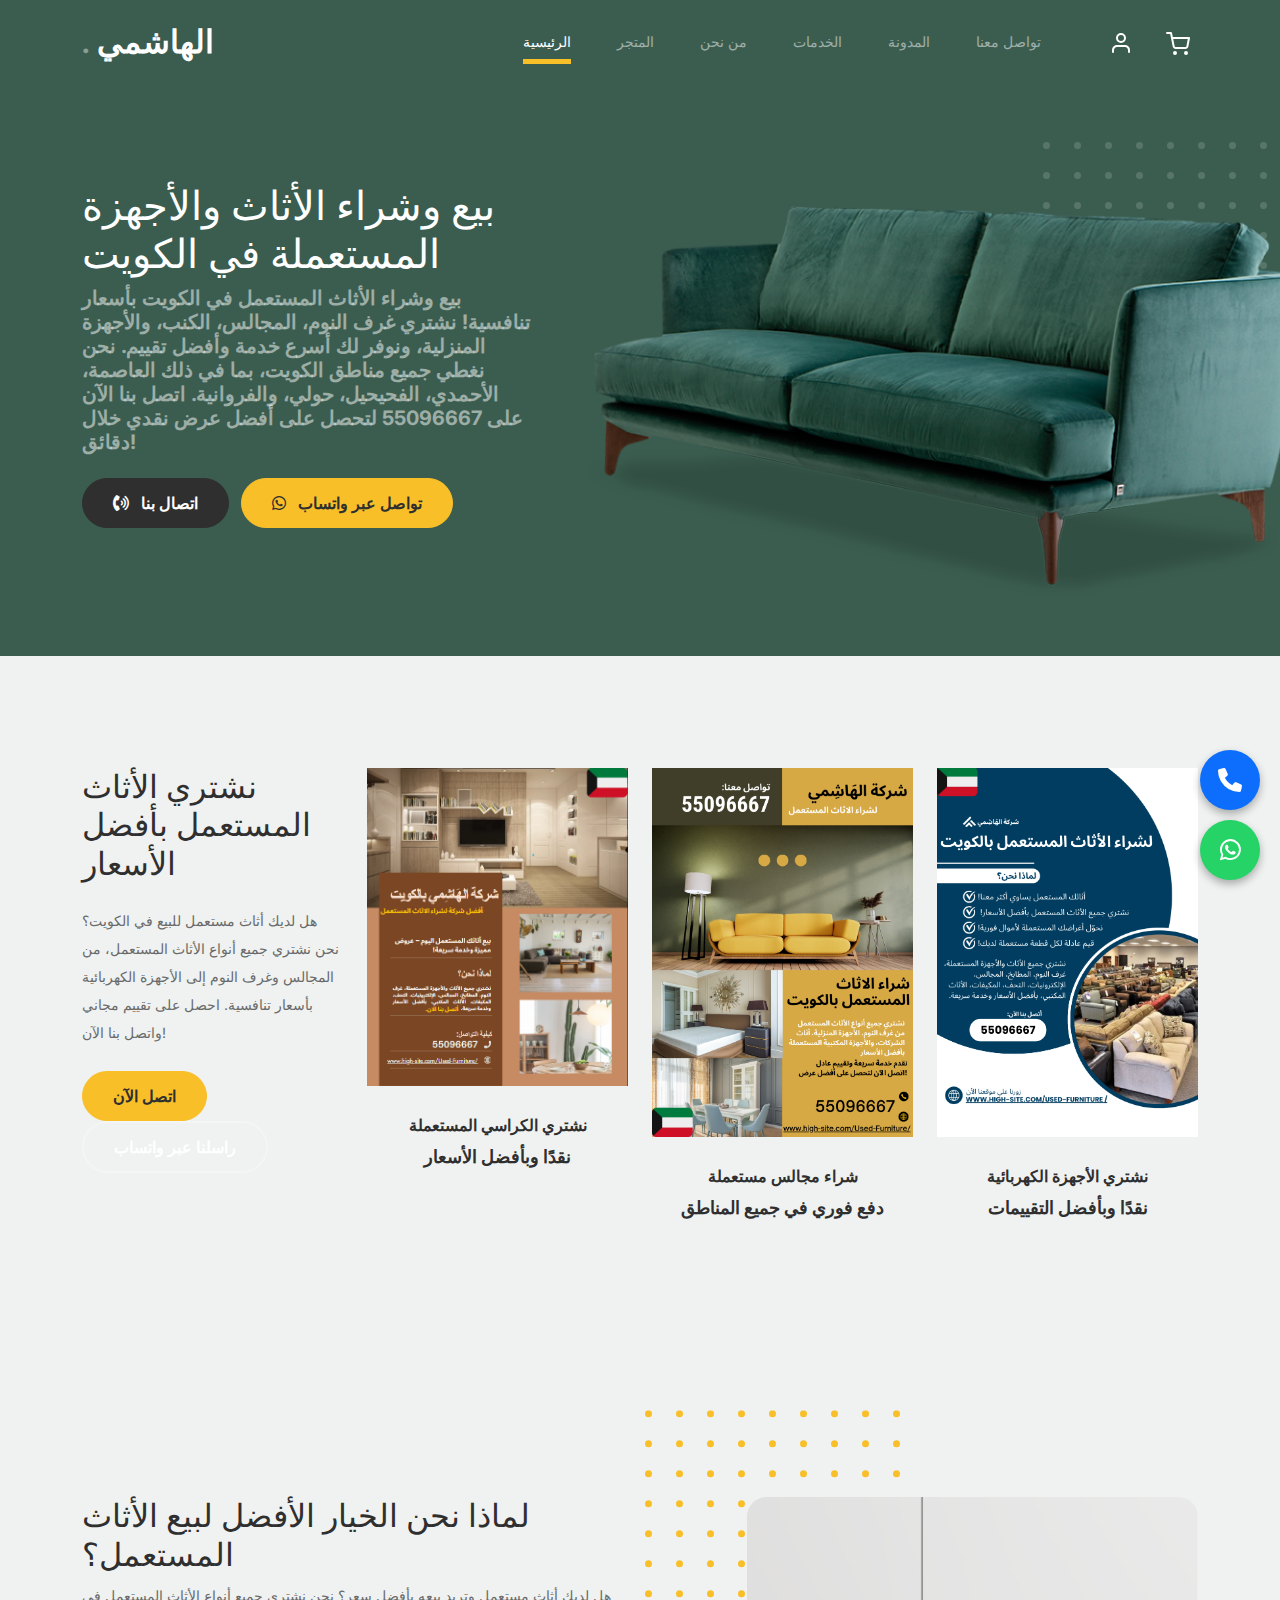
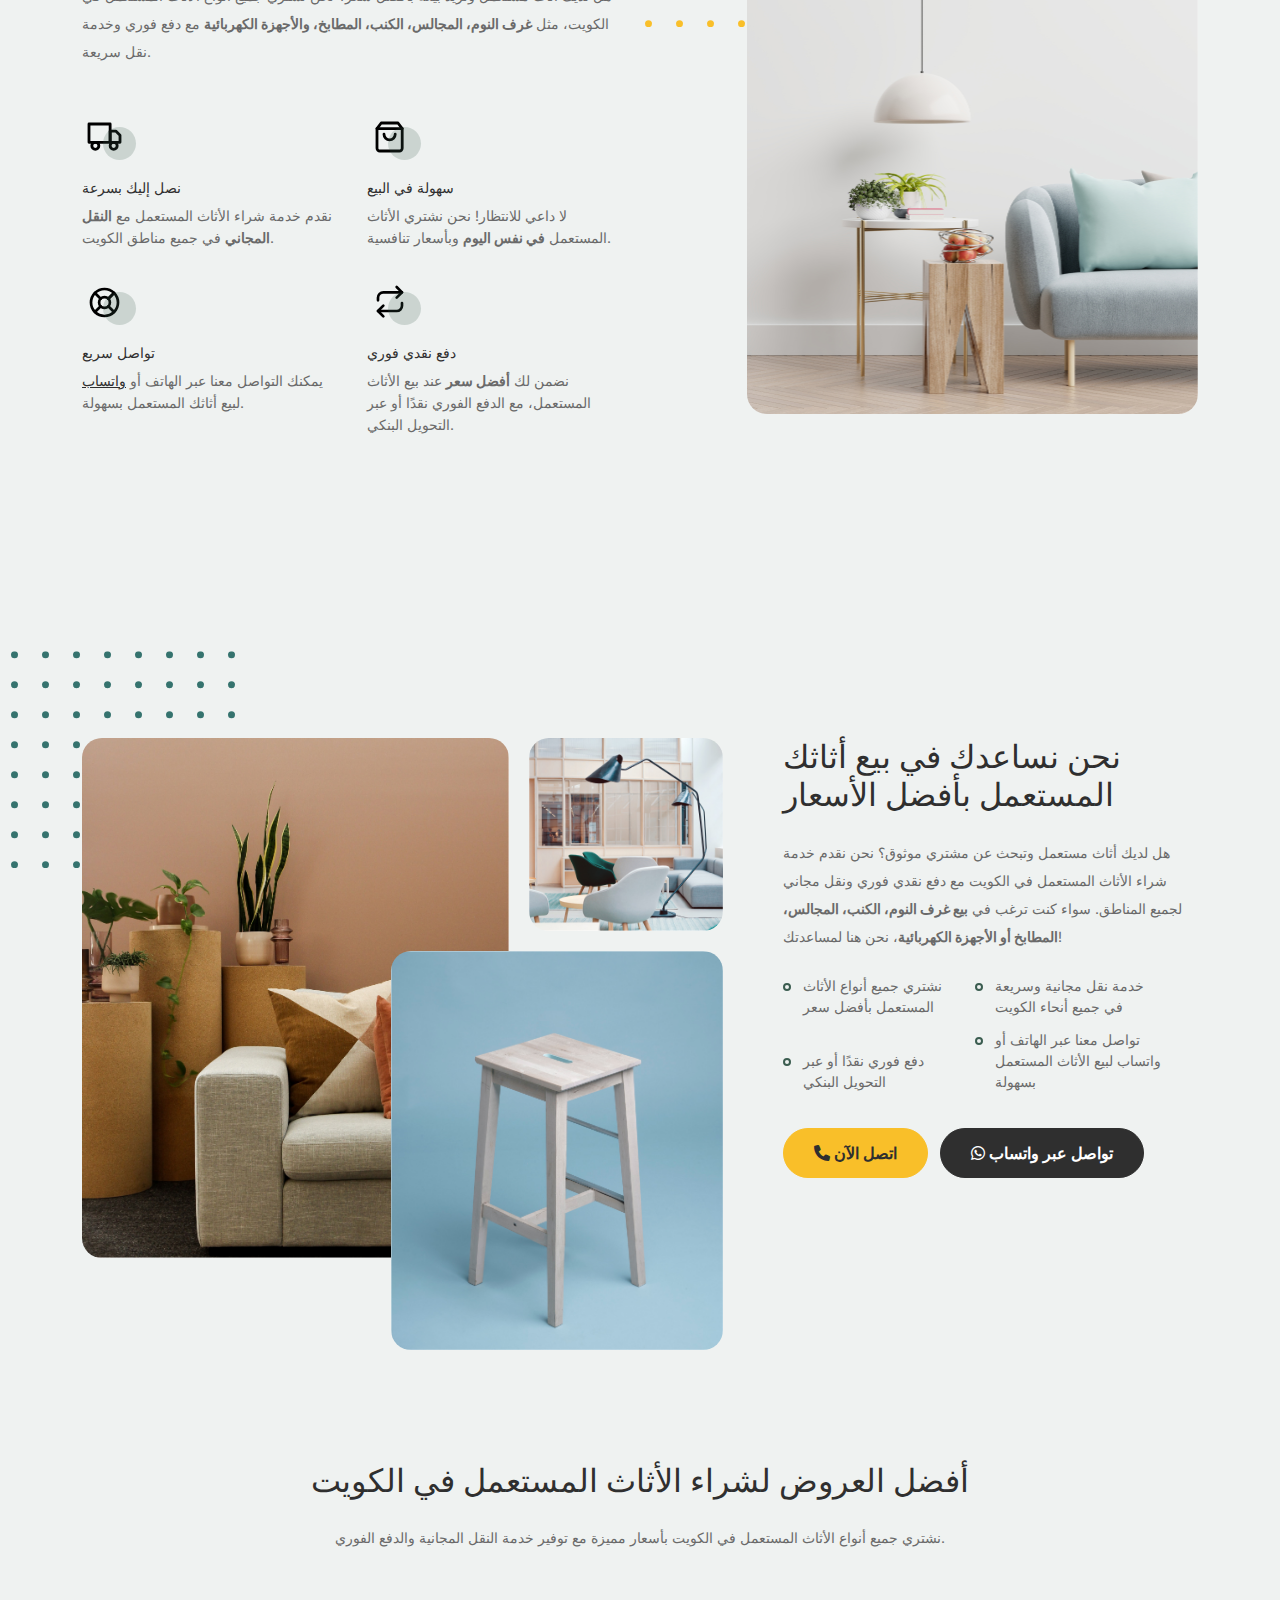
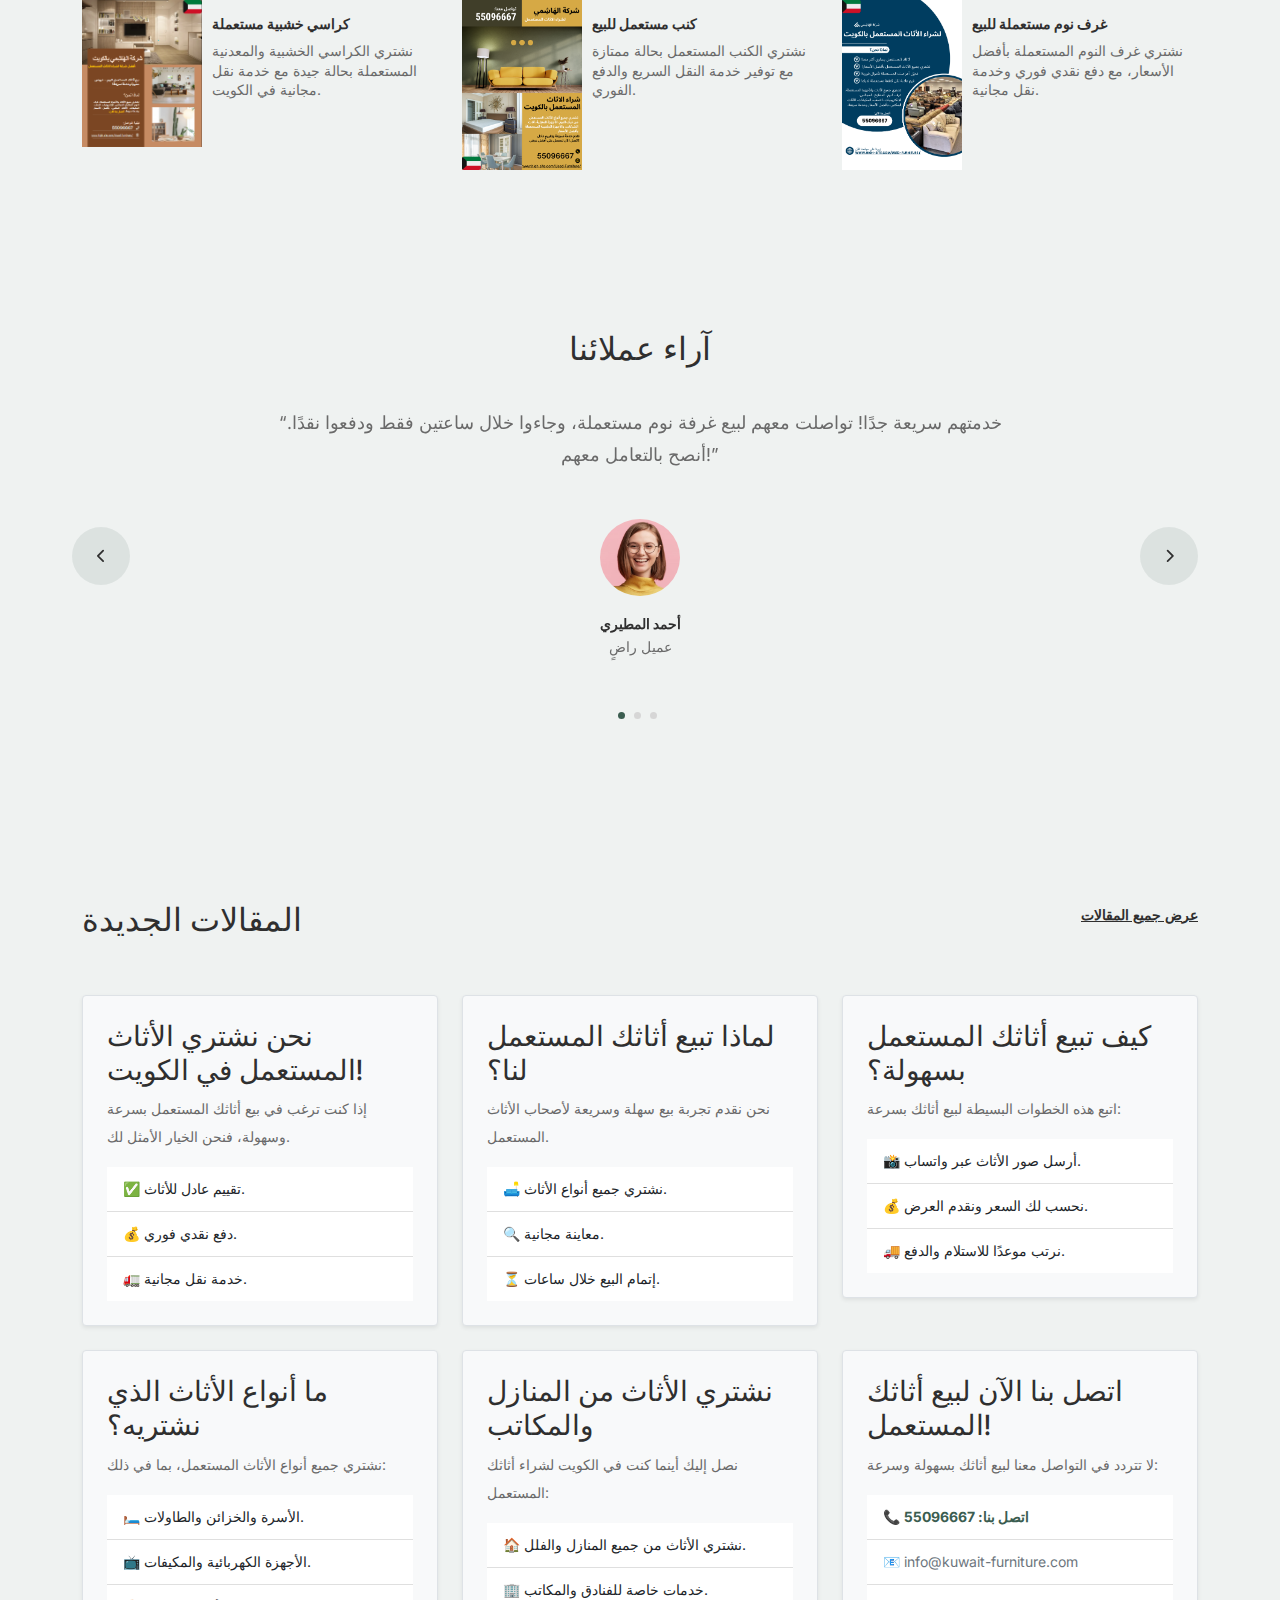
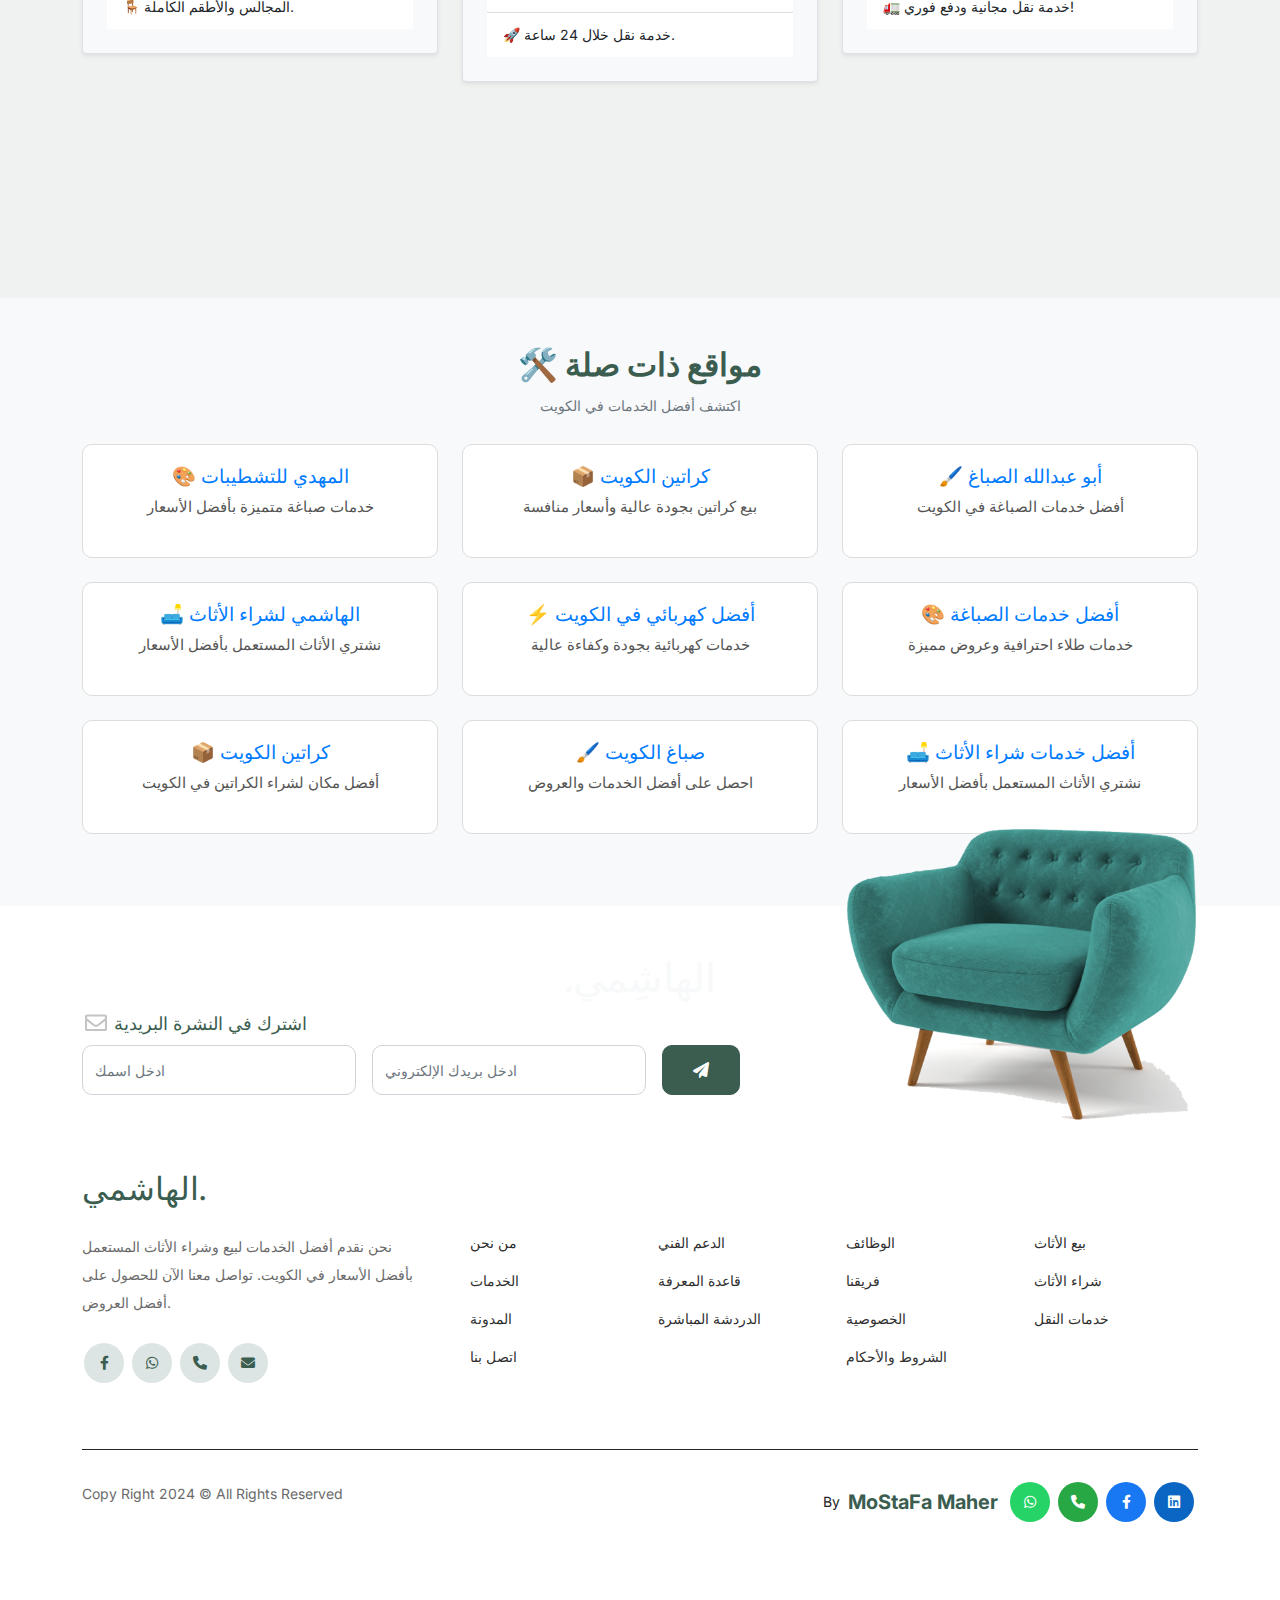
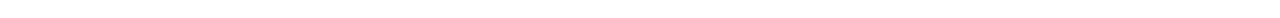
==== commit 21462586: "add floating btn" ====
--- a/index.html
+++ b/index.html
@@ -247,6 +247,16 @@
 </head>
 
 <body>
+	  <!-- Floating Button -->
+	  <a href="https://wa.me/+96555096667" class="floating-button" title="Chat with me on WhatsApp" target="_blank">
+		<i class="fa-brands fa-whatsapp"></i>
+	  </a>
+	  <!-- Floating Button -->
+	  <a href="tel:55096667" onclick="gtag_report_conversion(`tel:55096667`)" class="floating-button second"
+		title="Call Us Now">
+		<i class="fa-solid fa-phone"></i>
+	  </a>
+	
 	<!-- بداية شريط التنقل -->
 	<nav class="custom-navbar navbar navbar-expand-md navbar-dark bg-dark" aria-label="شريط التنقل">
 		<div class="container">
--- a/css/style.css
+++ b/css/style.css
@@ -757,4 +757,41 @@
 .social a:hover {
   transform: scale(1.1);
   opacity: 0.9;
-}+}
+
+/* Floating Button */
+.floating-button {
+  position: fixed;
+  bottom: 20px;
+  right: 20px;
+  background-color: #25D366;
+  color: white;
+  border-radius: 50%;
+  width: 60px;
+  height: 60px;
+  display: flex;
+  justify-content: center;
+  align-items: center;
+  box-shadow: 0px 4px 8px rgba(0, 0, 0, 0.3);
+  font-size: 24px;
+  z-index: 1000;
+  transition: .3s;
+  text-decoration: none;
+}
+
+.floating-button.second {
+  bottom: 90px;
+  background-color: var(--bs-blue);
+
+}
+
+
+.floating-button.second:hover {
+  background-color: #12438c;
+  color: #fff;
+  
+}
+.floating-button:hover {
+  color: #fff;
+  background-color: #128C7E;
+}
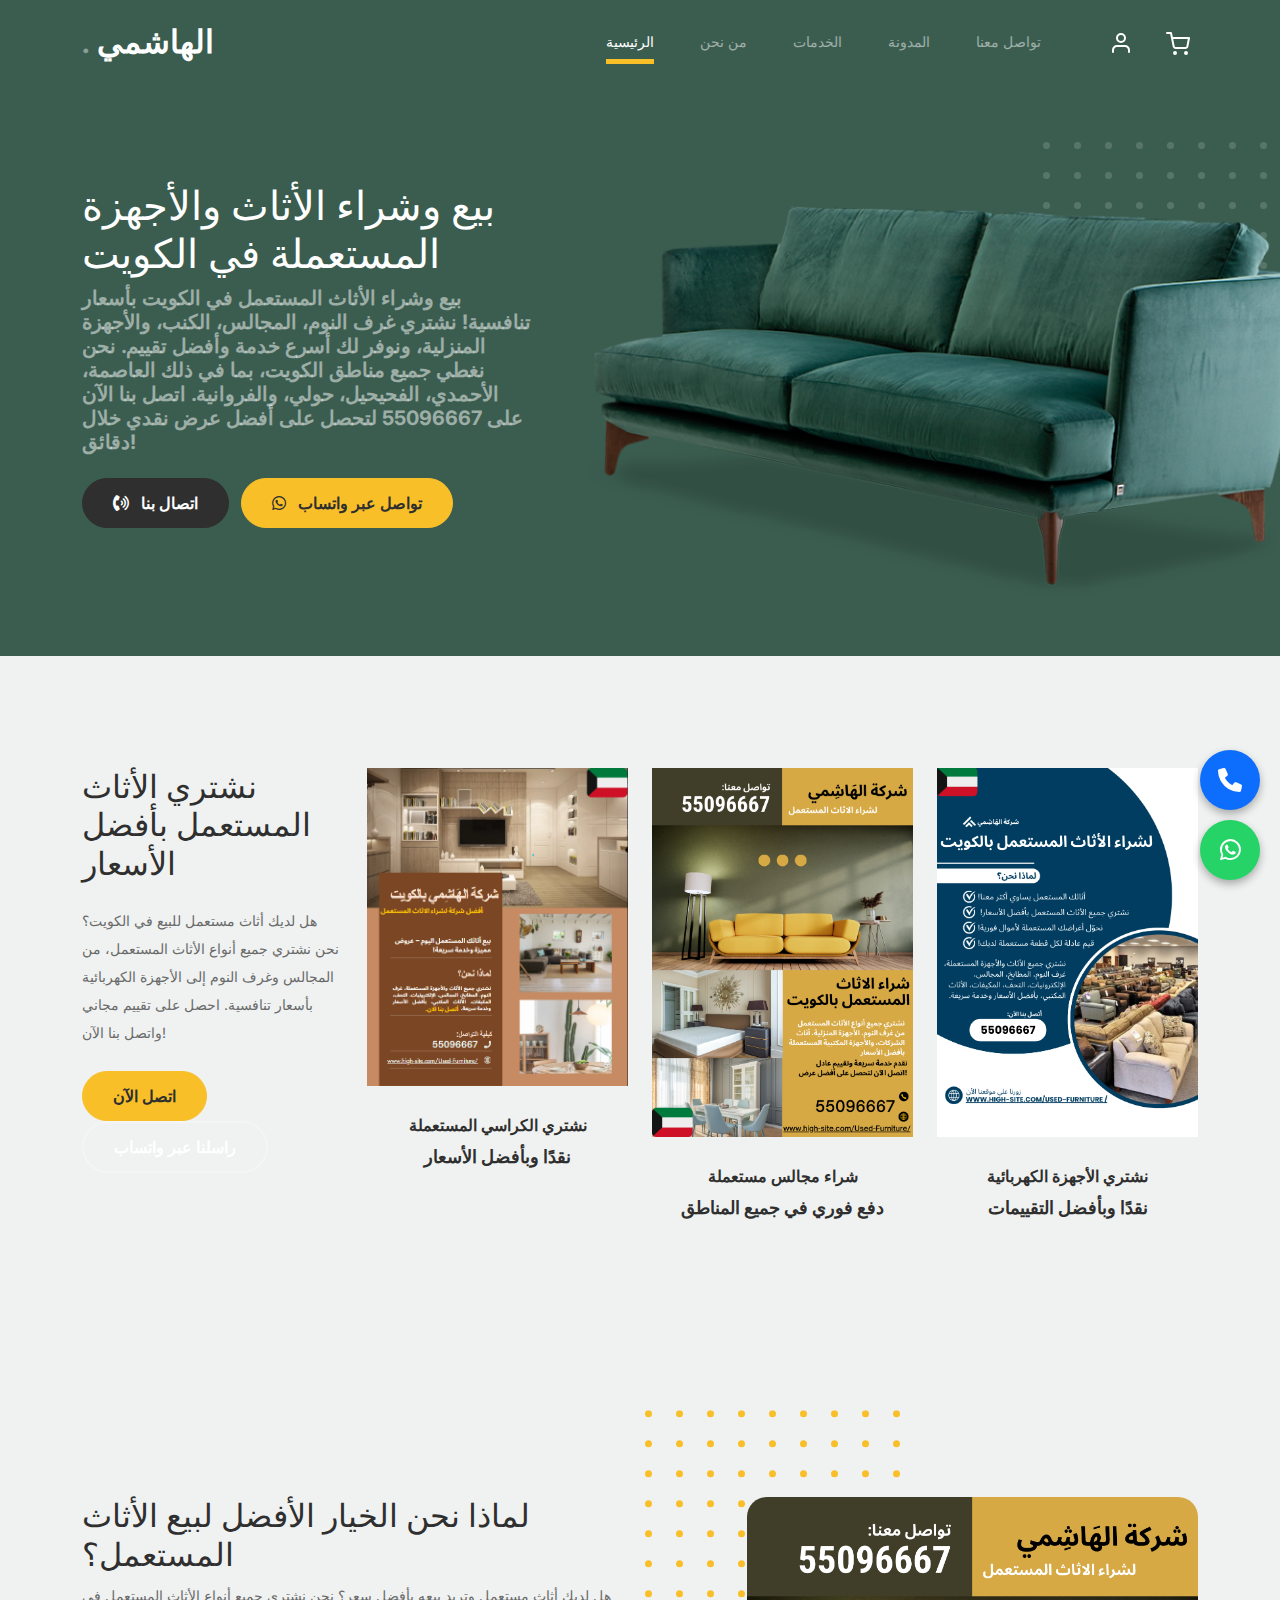
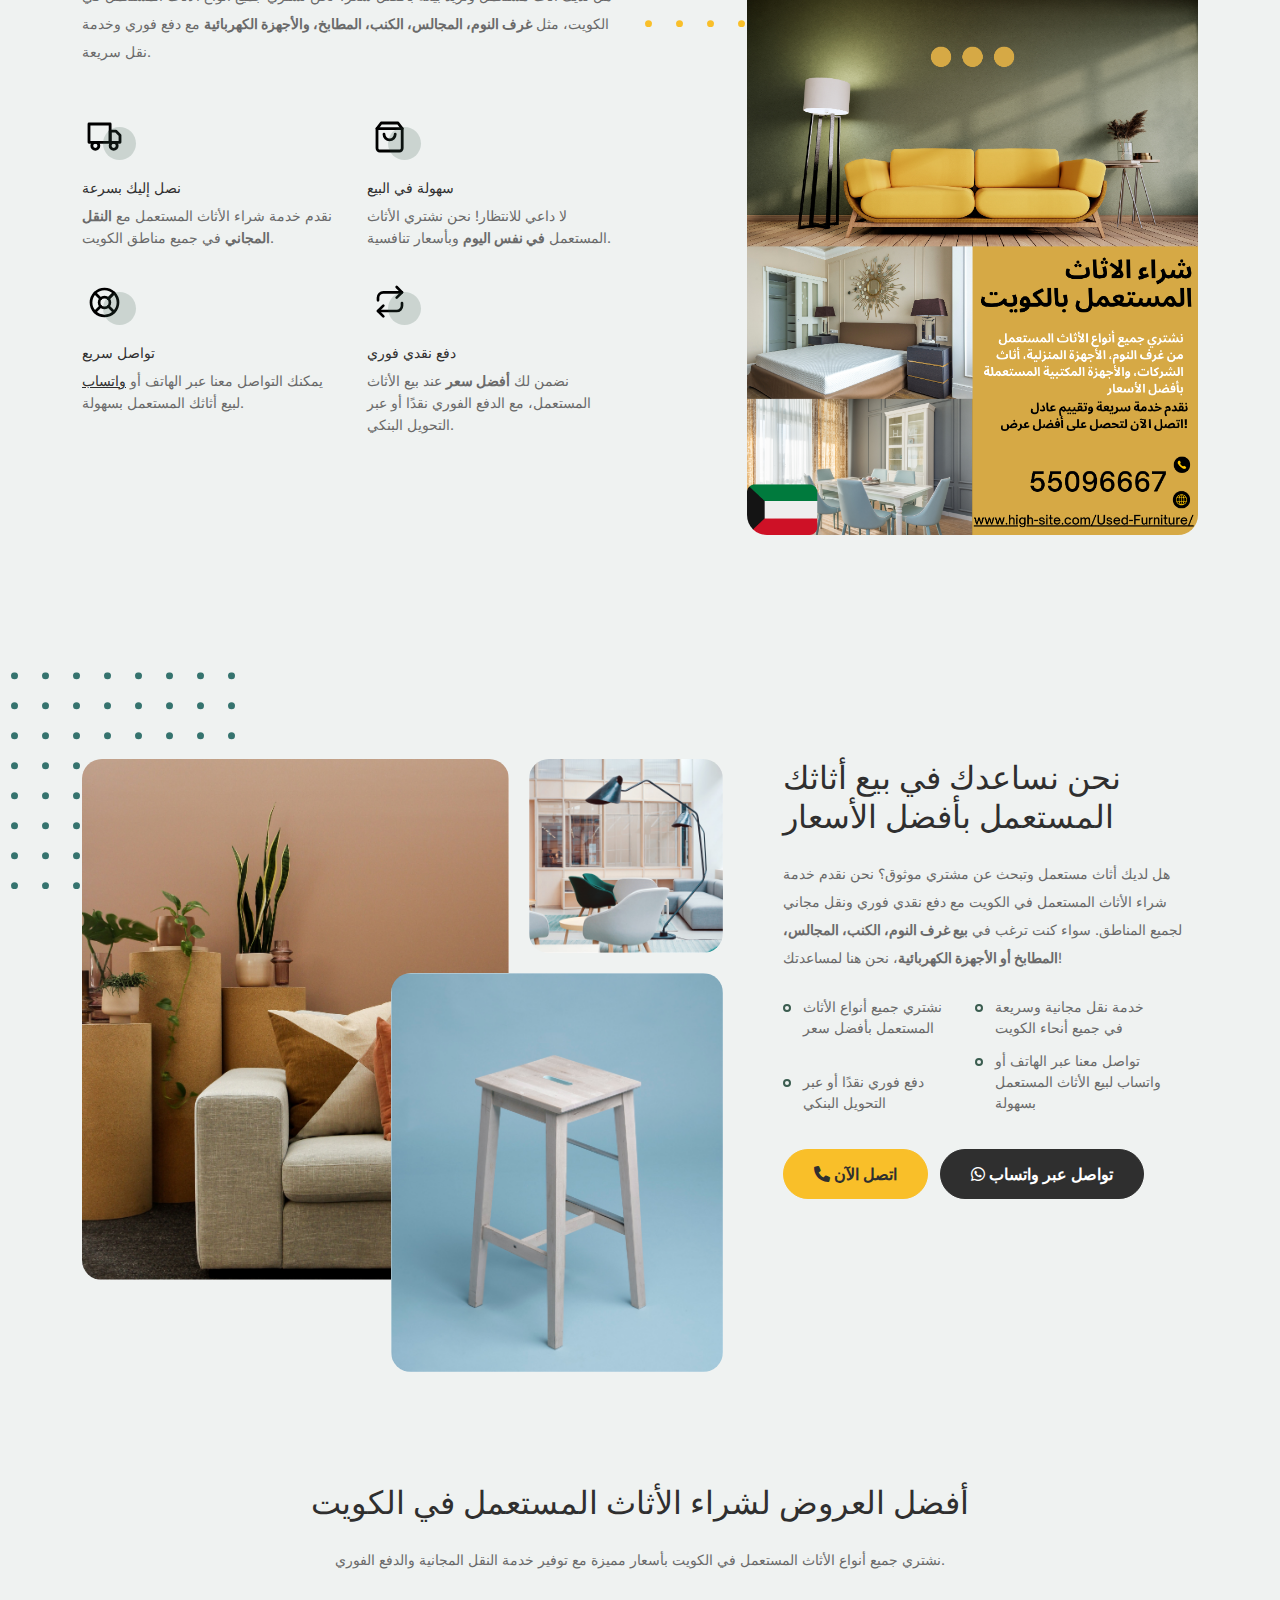
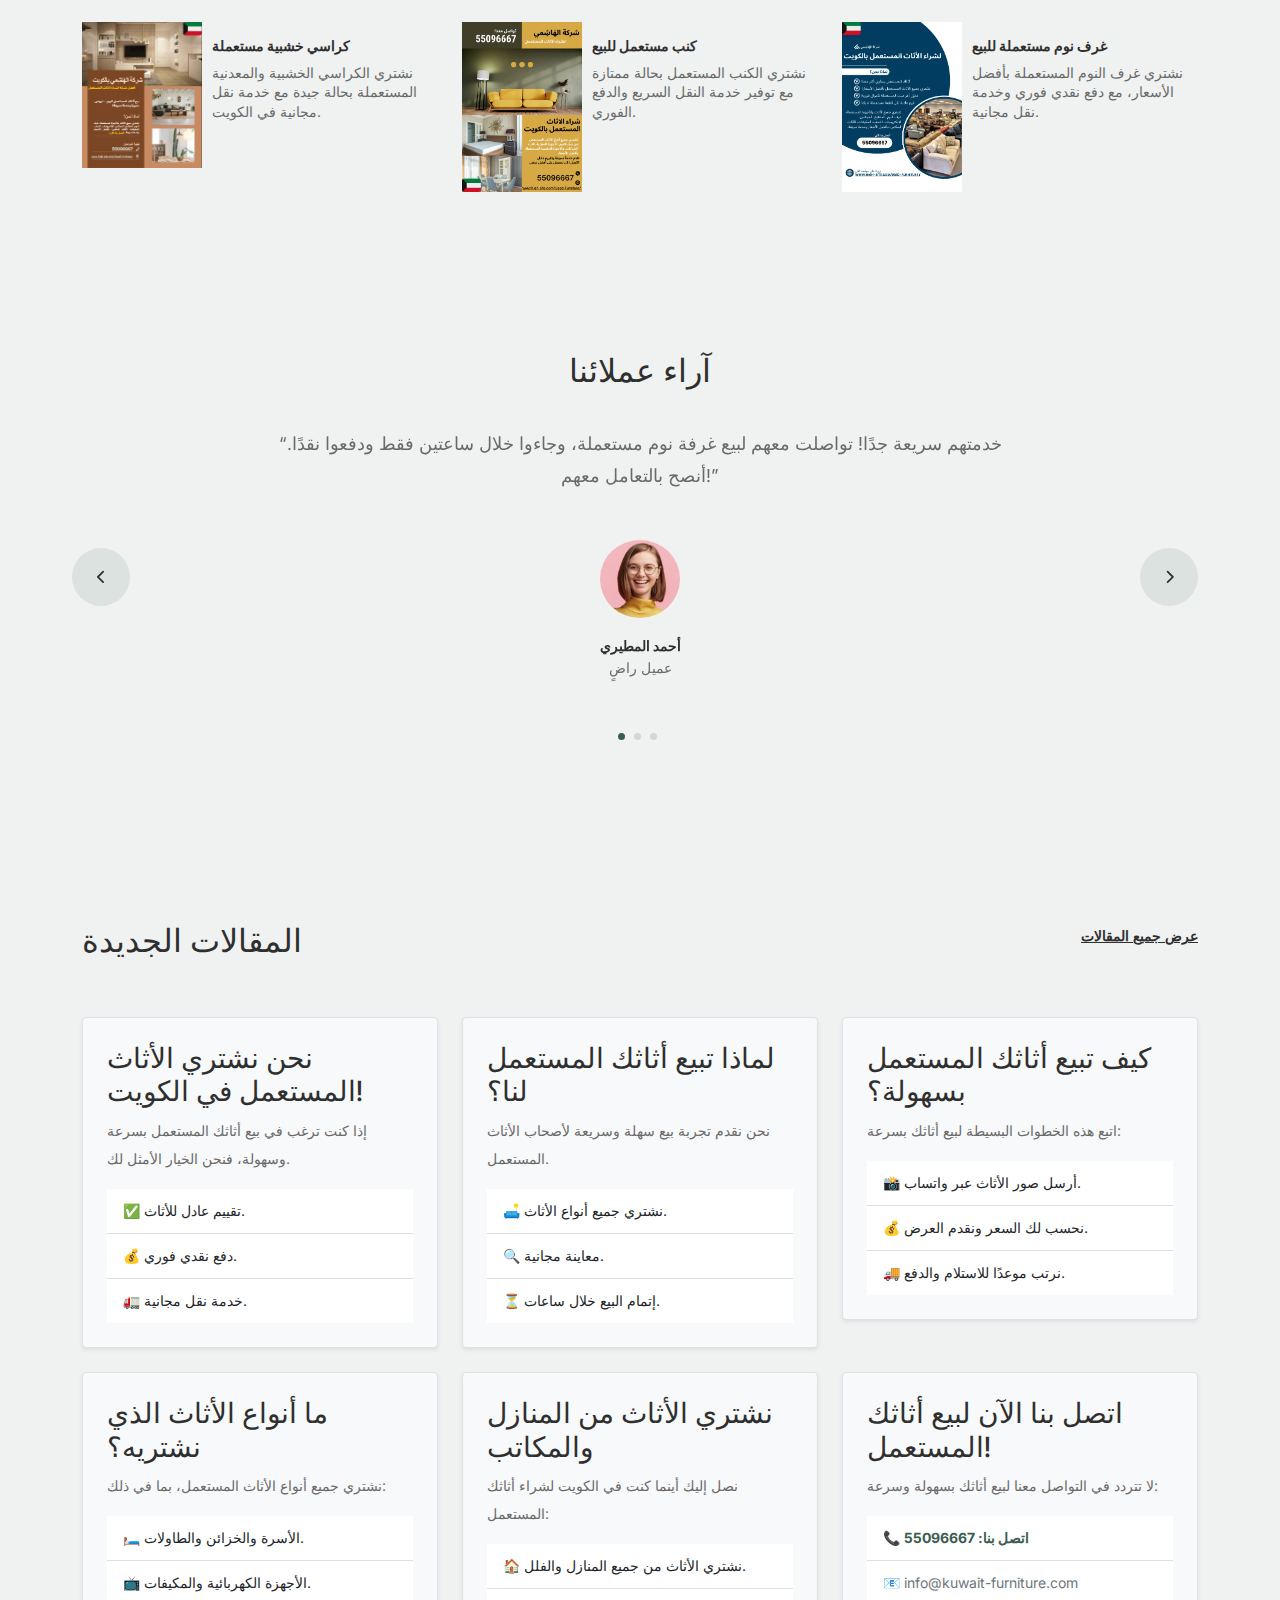
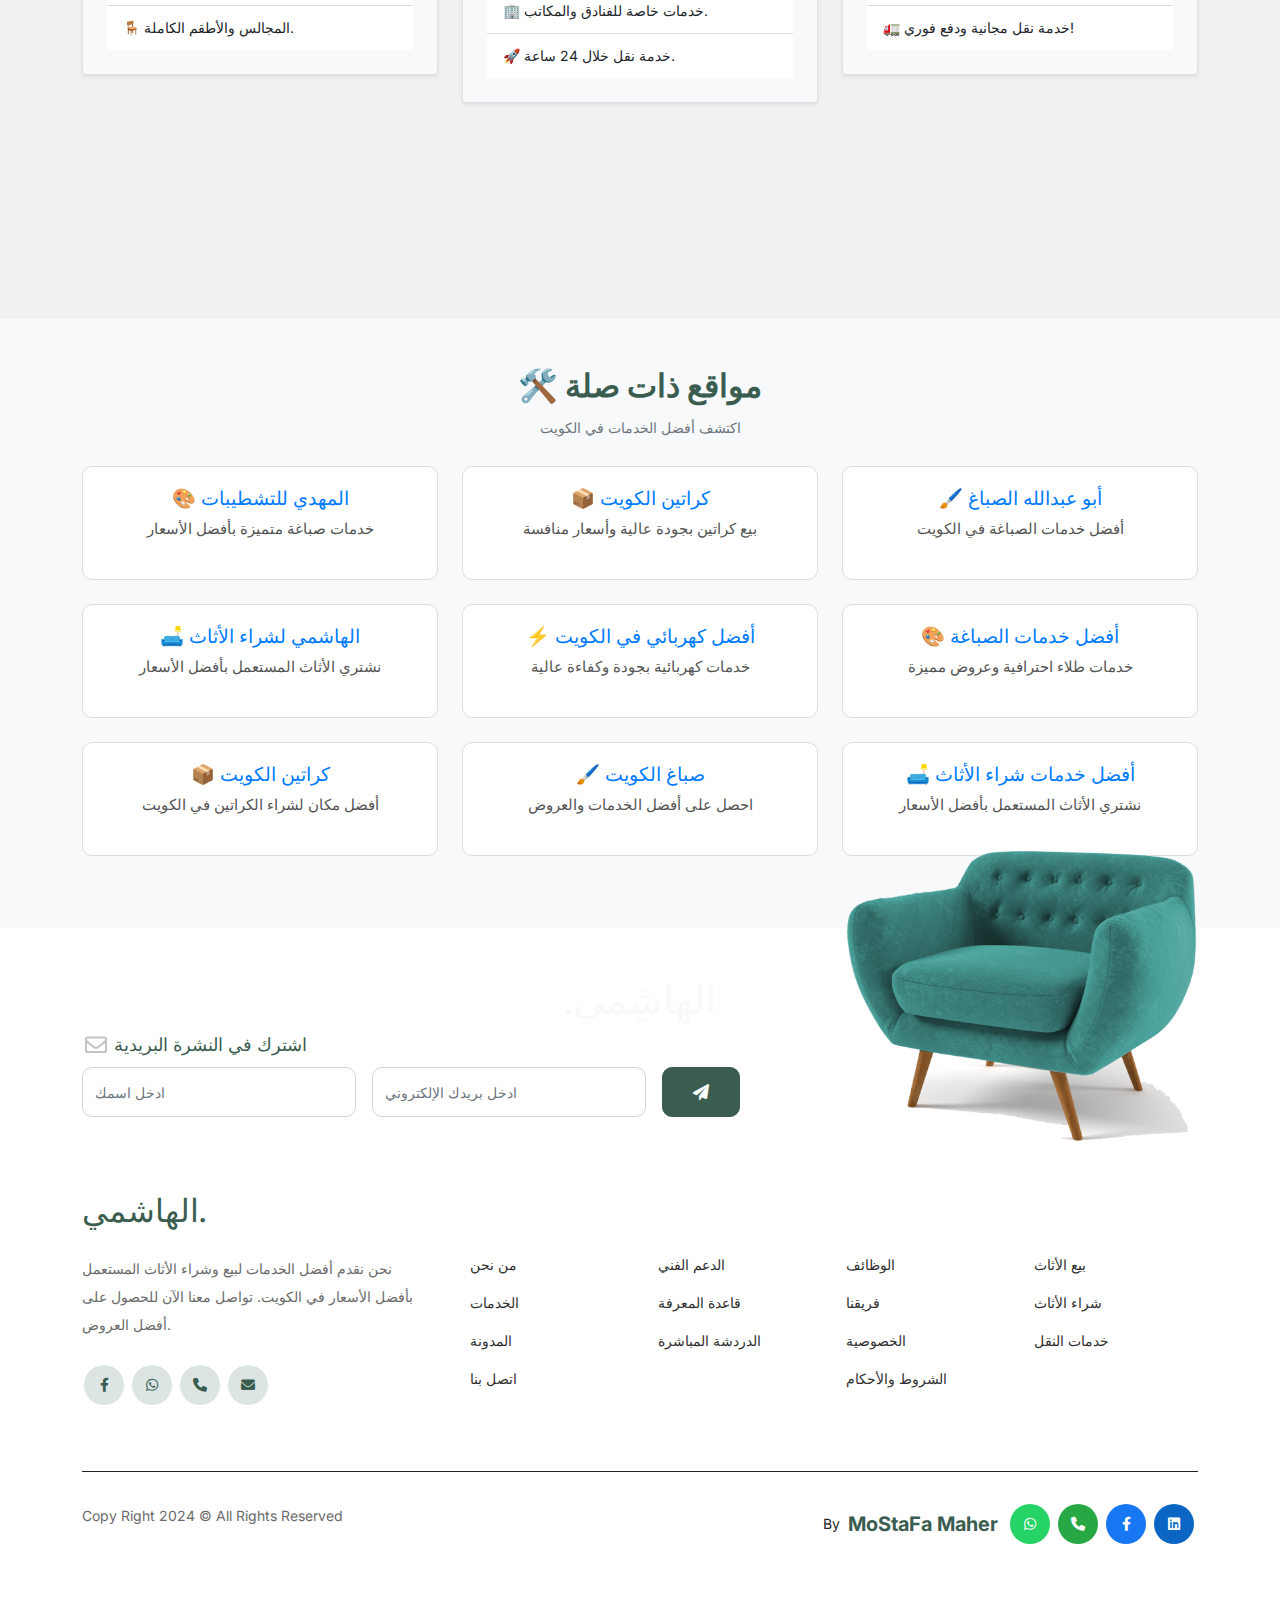
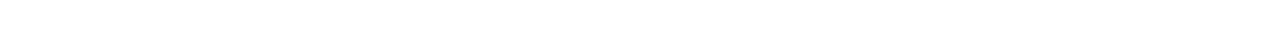
==== commit 49b51363: "add about, services page" ====
--- a/index.html
+++ b/index.html
@@ -6,7 +6,7 @@
 	<meta http-equiv="X-UA-Compatible" content="IE=edge" />
 	<meta name="viewport" content="width=device-width, initial-scale=1.0" />
 
-	<link rel="icon" href="https://high-site.com/img/flagofkuwait_6485.ico" type="image/svg+xml" />
+	<link rel="icon" href="https://high-site.com/images/flagofkuwait_6485.ico" type="image/svg+xml" />
 
 	<!-- Bootstrap CSS -->
 	<link href="css/bootstrap.min.css" rel="stylesheet" />
@@ -41,16 +41,16 @@
 	<meta property="og:title" content="شراء الأثاث المستعمل بالكويت | أعلى سعر وأسرع خدمة | شركة الهاشمي" />
 	<meta property="og:description"
 		content="نشتري الأثاث المستعمل بالكويت بأعلى الأسعار! غرف نوم، أجهزة منزلية، مطابخ، مجالس، إلكترونيات. خدمة سريعة وتقييم عادل. اتصل الآن 55096667!" />
-	<meta property="og:image" content="https://high-site.com/img/poster-Used-Furniture-kw-1-55096667.png" />
+	<meta property="og:image" content="https://high-site.com/images/poster-Used-Furniture-kw-1-55096667.png" />
 	<meta property="og:url" content="https://high-site.com/" />
 	<meta property="og:type" content="website" />
 
 	<!-- Twitter Card -->
-	<meta name="twitter:card" content="https://high-site.com/img/poster-Used-Furniture-kw-1-55096667.png" />
+	<meta name="twitter:card" content="https://high-site.com/images/poster-Used-Furniture-kw-1-55096667.png" />
 	<meta name="twitter:title" content="شراء الأثاث المستعمل بالكويت | شركة الهاشمي | اتصل الآن 55096667" />
 	<meta name="twitter:description"
 		content="أفضل خدمة شراء أثاث مستعمل بالكويت. نشتري غرف النوم، الأجهزة المنزلية، المجالس، التحف بأعلى سعر! اتصل بنا 55096667." />
-	<meta name="twitter:image" content="https://high-site.com/img/poster-Used-Furniture-kw-1-55096667.png" />
+	<meta name="twitter:image" content="https://high-site.com/images/poster-Used-Furniture-kw-1-55096667.png" />
 	<meta name="twitter:url" content="https://high-site.com/" />
 
 	<!-- Google Font Poppins -->
@@ -92,7 +92,7 @@
         "name": "شركة الهاشمي لشراء الأثاث المستعمل بالكويت",
         "description": "نشتري جميع أنواع الأثاث المستعمل في الكويت: غرف نوم، مطابخ، أجهزة منزلية، تحف، مجالس، إلكترونيات بأعلى الأسعار مع خدمة فورية وتقييم عادل. اتصل الآن 55096667!",
         "url": "https://high-site.com/",
-        "logo": "https://high-site.com/img/kuwait-flag-icon.png",
+        "logo": "https://high-site.com/images/kuwait-flag-icon.png",
         "address": {
           "@type": "PostalAddress",
           "streetAddress": "Al-Dajeej, Farwaniya",
@@ -125,7 +125,7 @@
       {
         "@context": "https://schema.org",
         "@type": "ImageObject",
-        "contentUrl": "https://high-site.com/img/poster-Used-Furniture-kw-1-55096667.png",
+        "contentUrl": "https://high-site.com/images/poster-Used-Furniture-kw-1-55096667.png",
         "description": "شراء الأثاث المستعمل بالكويت - خدمة سريعة وأعلى الأسعار",
         "name": "الهاشمي لشراء الأثاث المستعمل بالكويت",
         "url": "https://high-site.com/"
@@ -272,7 +272,6 @@
 					<li class="nav-item active">
 						<a class="nav-link" href="index.html">الرئيسية</a>
 					</li>
-					<li><a class="nav-link" href="shop.html">المتجر</a></li>
 					<li><a class="nav-link" href="about.html">من نحن</a></li>
 					<li><a class="nav-link" href="services.html">الخدمات</a></li>
 					<li><a class="nav-link" href="blog.html">المدونة</a></li>
@@ -392,6 +391,7 @@
 		</div>
 	</div>
 	<!-- End Product Section -->
+	
 	<!-- Start Why Choose Us Section -->
 	<div class="why-choose-section">
 		<div class="container">
@@ -465,7 +465,7 @@
 
 				<div class="col-lg-5">
 					<div class="img-wrap">
-						<img src="images/why-choose-us-img.jpg" alt="أماكن شراء الأثاث المستعمل في الكويت"
+						<img src="images/poster-Used-Furniture-kw-2-55096667.png" alt="أماكن شراء الأثاث المستعمل في الكويت"
 							class="img-fluid" />
 					</div>
 				</div>
@@ -1003,7 +1003,6 @@
 	</footer>
 	<!-- End Footer Section -->
 
-
 	<script src="js/bootstrap.bundle.min.js"></script>
 	<script src="js/tiny-slider.js"></script>
 	<script src="js/custom.js"></script>
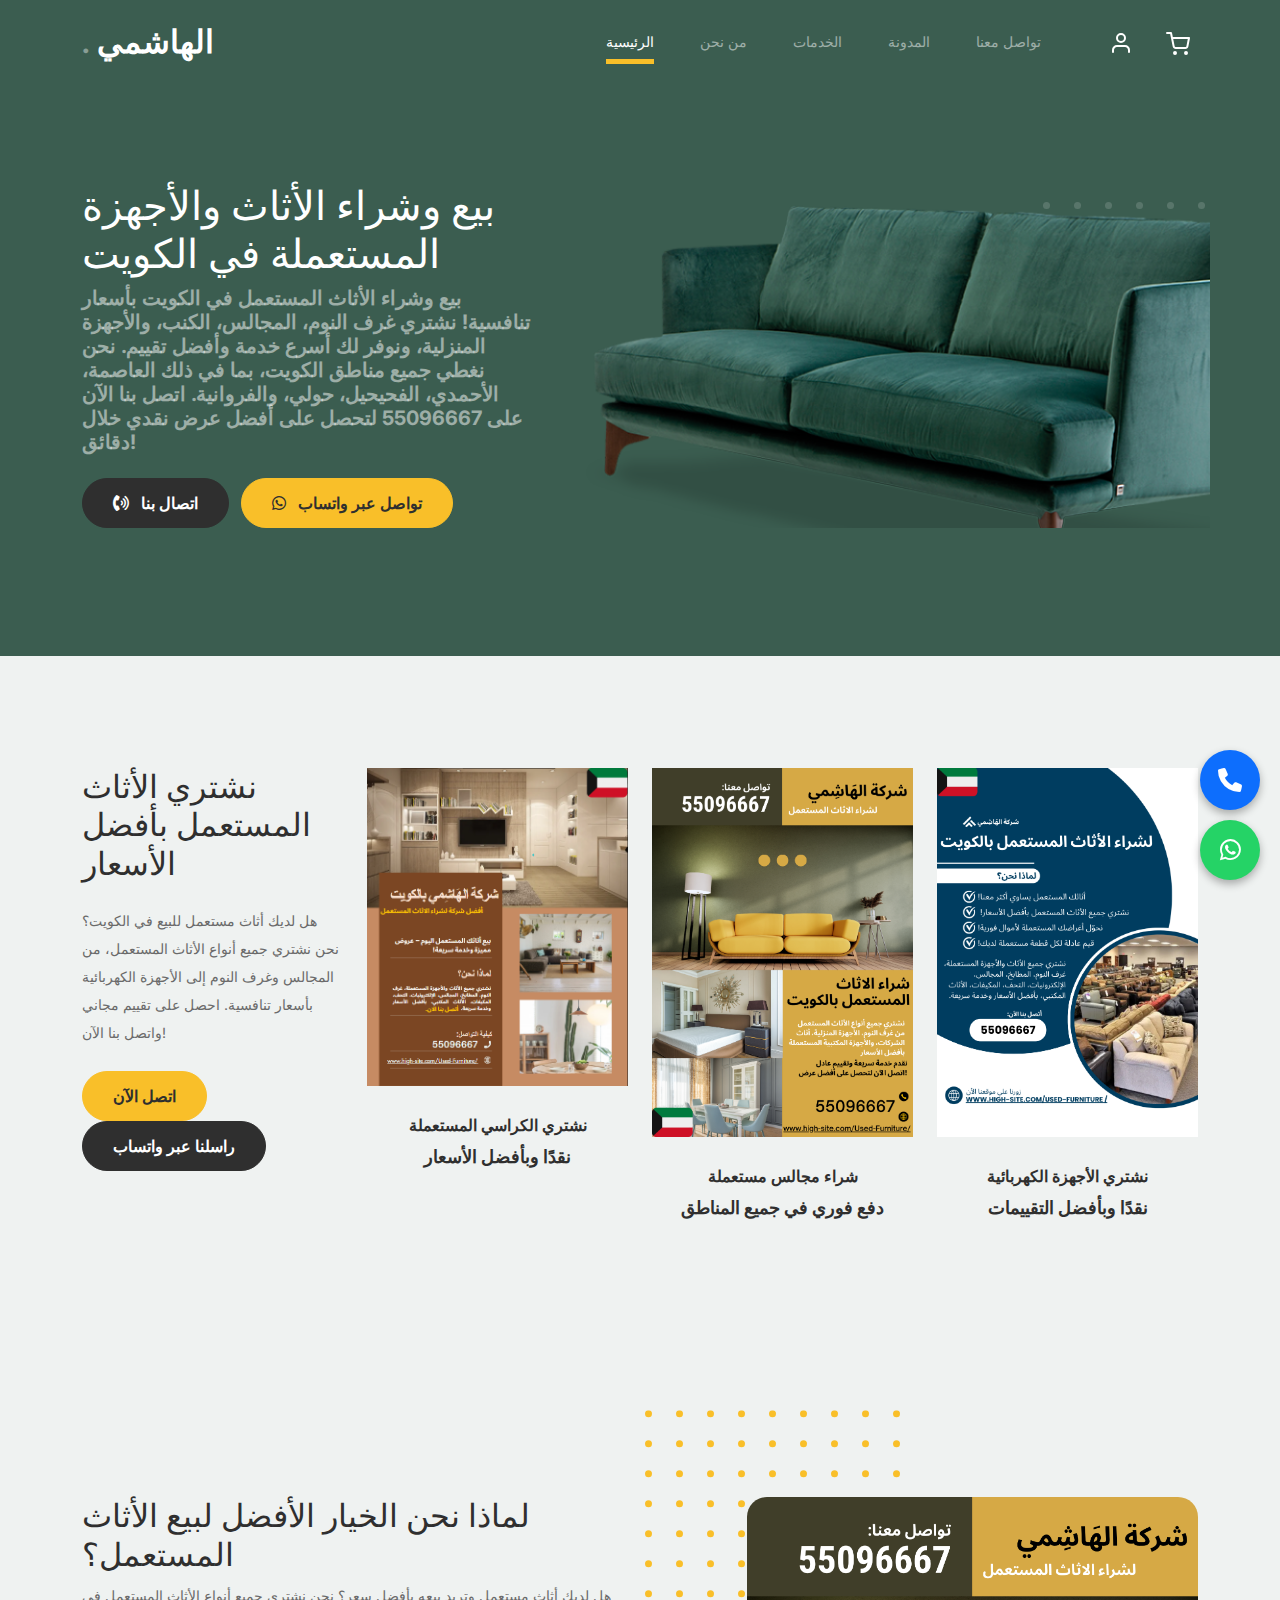
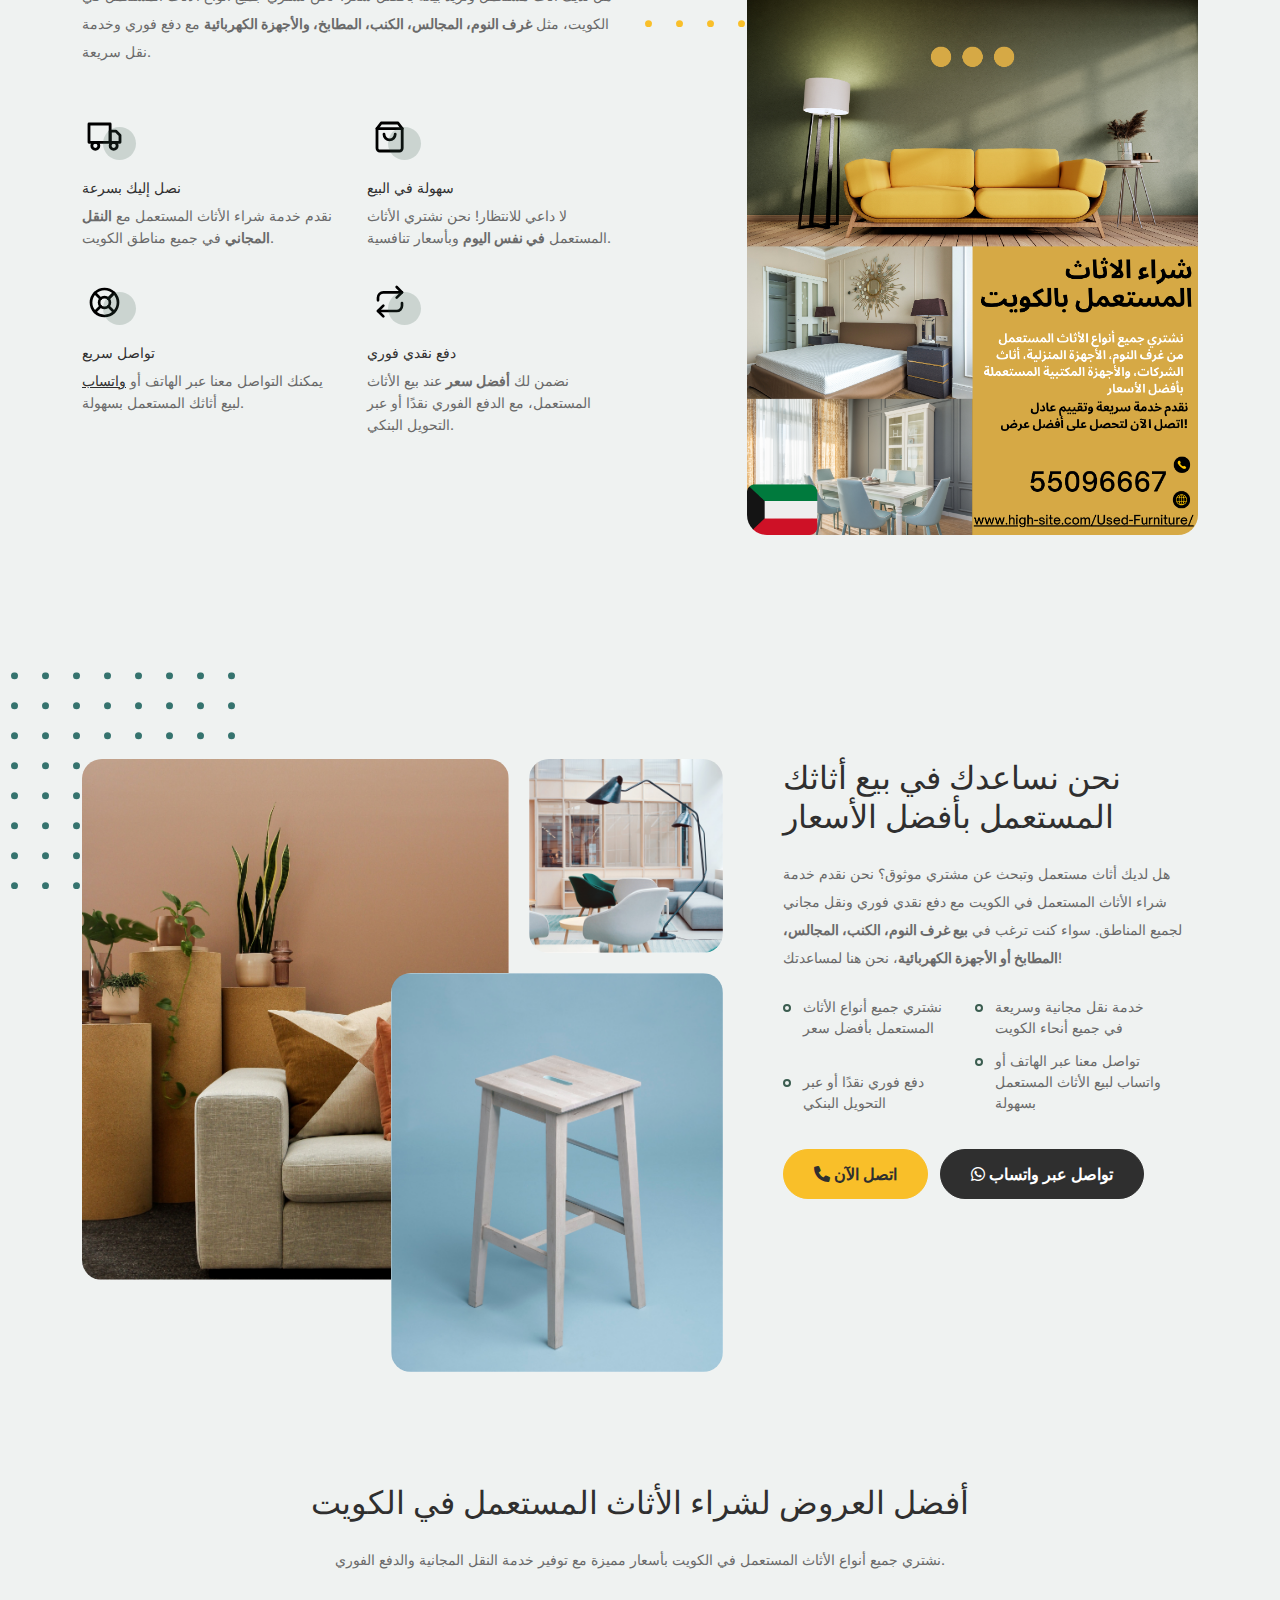
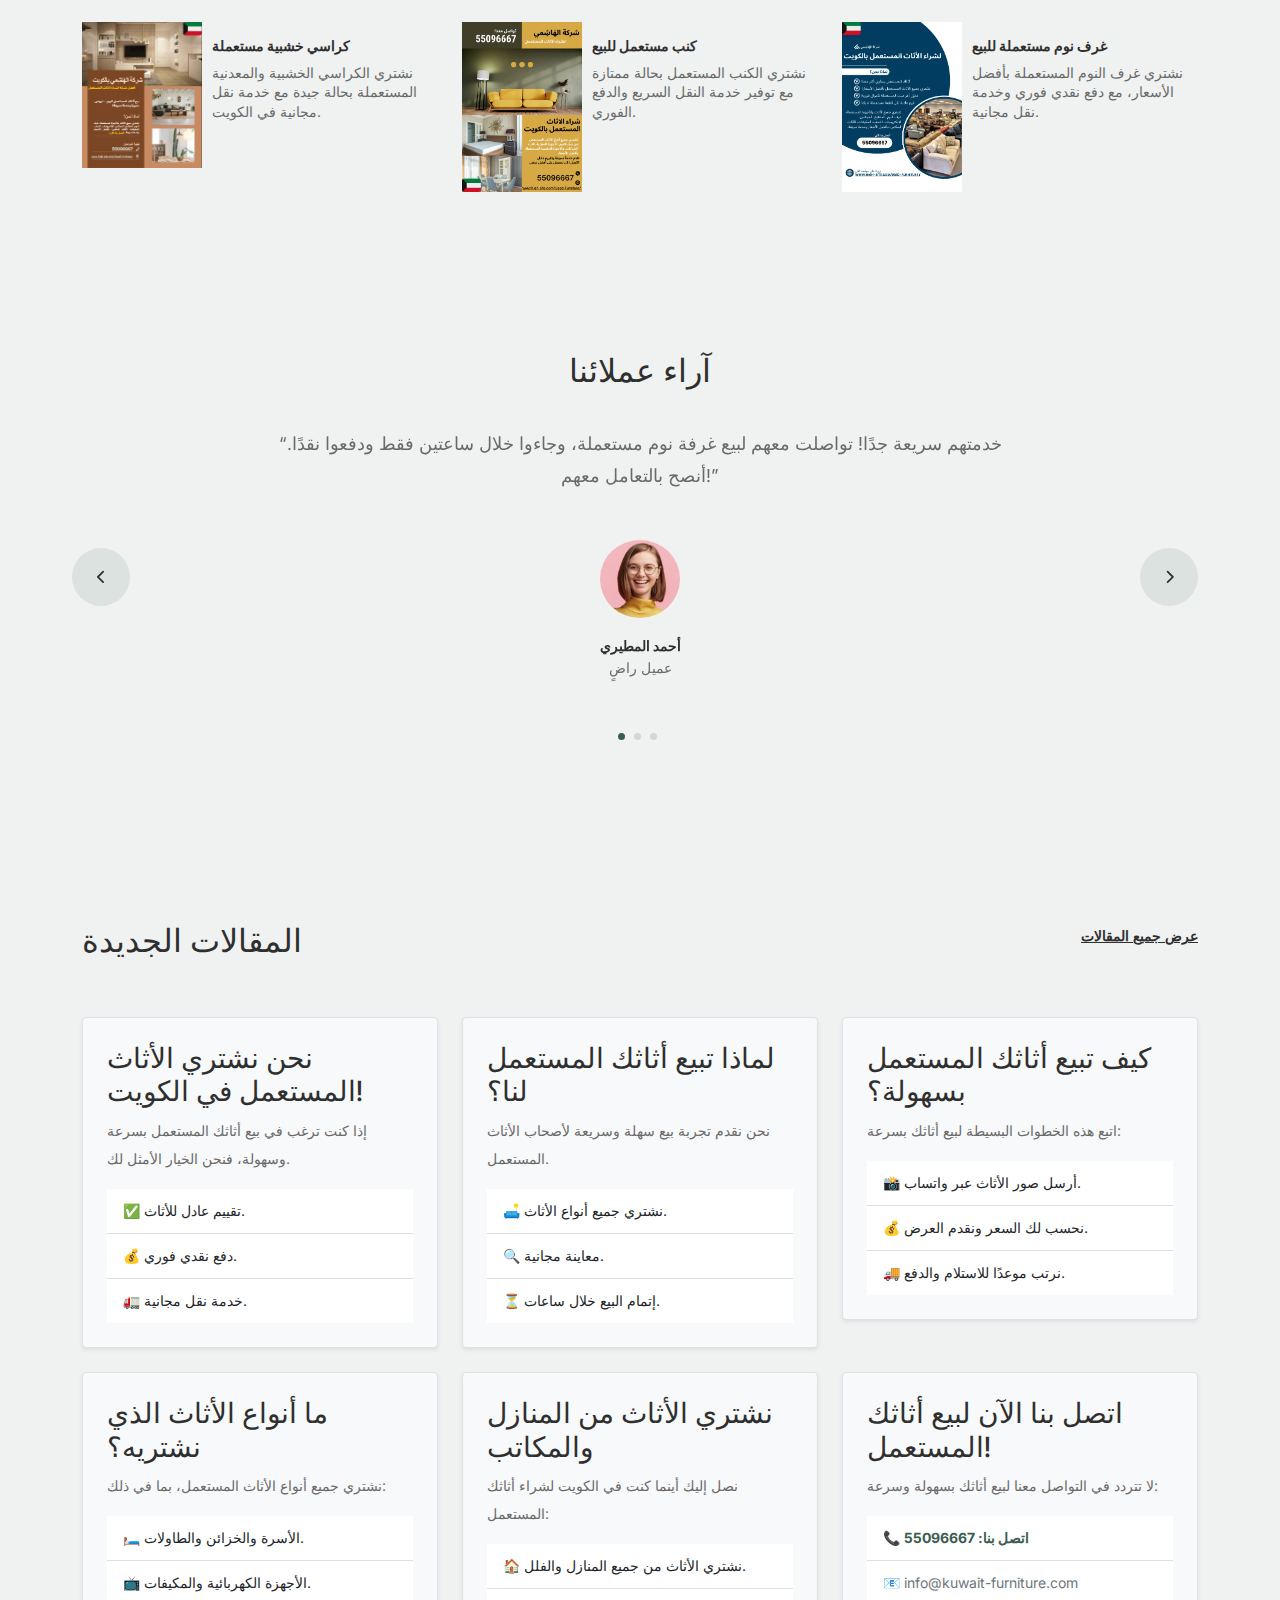
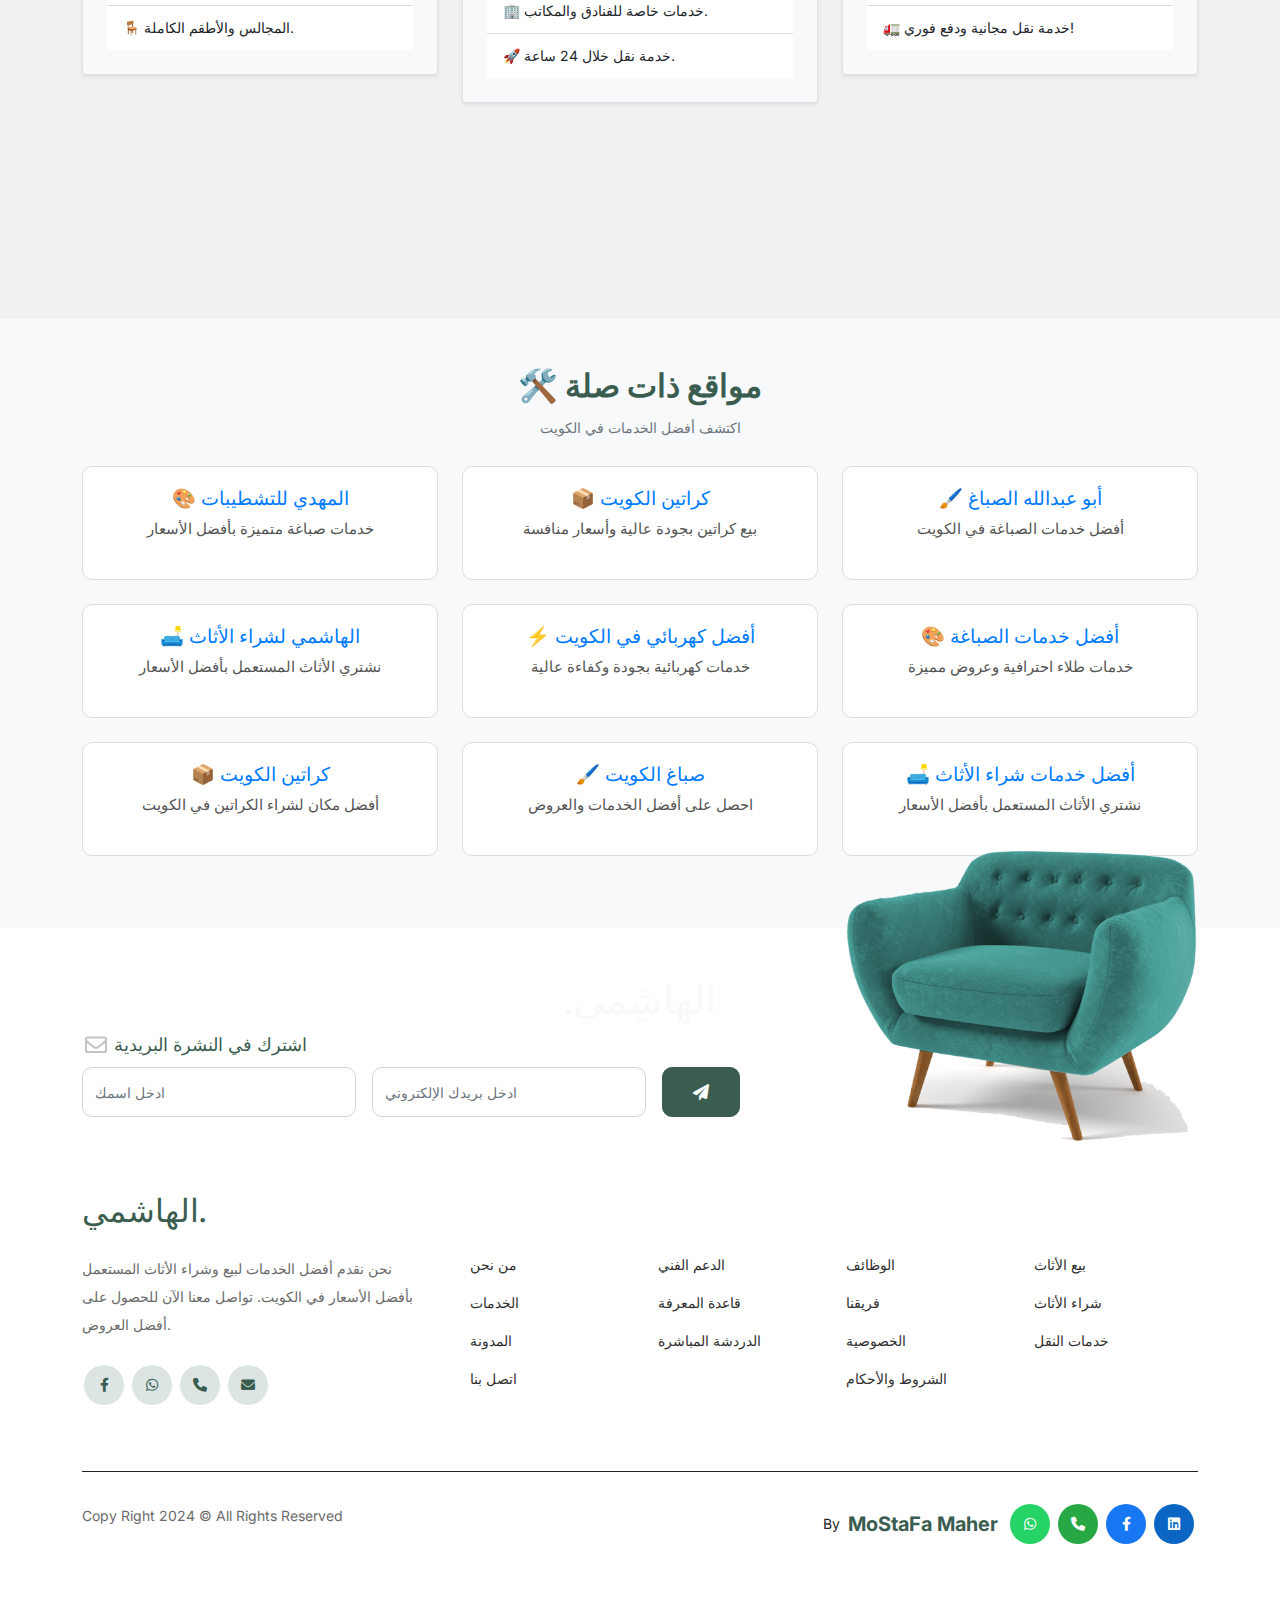
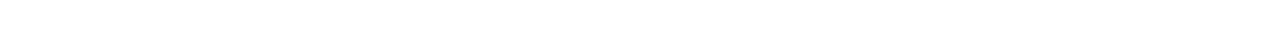
==== commit 1ff04766: "edit ui" ====
--- a/index.html
+++ b/index.html
@@ -307,7 +307,7 @@
 							نقدي خلال دقائق!
 						</h1>
 						<div class="">
-							<a href="tel:+96555096667" class="btn btn-outline-primary me-2">
+							<a href="tel:+96555096667" class="btn btn-outline-primary me-2 mb-3 mb-sm-0">
 								<i class="fa-solid fa-phone-volume me-2"></i> اتصال بنا
 							</a>
 							<a href="https://wa.me/+96555096667" class="btn btn-secondary me-2">
@@ -317,7 +317,7 @@
 					</div>
 
 				</div>
-				<div class="col-lg-7">
+				<div class="col-lg-7 overflow-x-hidden">
 					<div class="hero-img-wrap">
 						<img src="images/couch.png" class="img-fluid" />
 					</div>
@@ -339,8 +339,8 @@
 						إلى الأجهزة الكهربائية بأسعار تنافسية. احصل على تقييم مجاني واتصل بنا الآن!
 					</p>
 					<p>
-						<a href="tel:+96555096667" class="btn btn-secondary me-2">اتصل الآن</a>
-						<a href="https://wa.me/+96555096667" class="btn btn-white-outline">راسلنا عبر واتساب</a>
+						<a href="tel:+96555096667" class="btn btn-secondary me-2 mb-3 mb-sm-0">اتصل الآن</a>
+						<a href="https://wa.me/+96555096667" class="btn btn-light-outline">راسلنا عبر واتساب</a>
 					</p>
 				</div>
 				<!-- End Column 1 -->
@@ -511,7 +511,7 @@
 					</ul>
 
 					<p>
-						<a href="tel:+96555096667" class="btn btn-secondary me-2">
+						<a href="tel:+96555096667" class="btn btn-secondary me-2 mb-3 mb-sm-0">
 							<i class="fa-solid fa-phone"></i> اتصل الآن
 						</a>
 						<a href="https://wa.me/+96555096667" class="btn btn-success">
--- a/css/style.css
+++ b/css/style.css
@@ -795,3 +795,11 @@
   color: #fff;
   background-color: #128C7E;
 }
+.overflow-x-hidden {
+  overflow-x: hidden;
+  
+}
+.overflow-y-hidden{
+  overflow-y: hidden;
+  overflow-x: visible;
+}